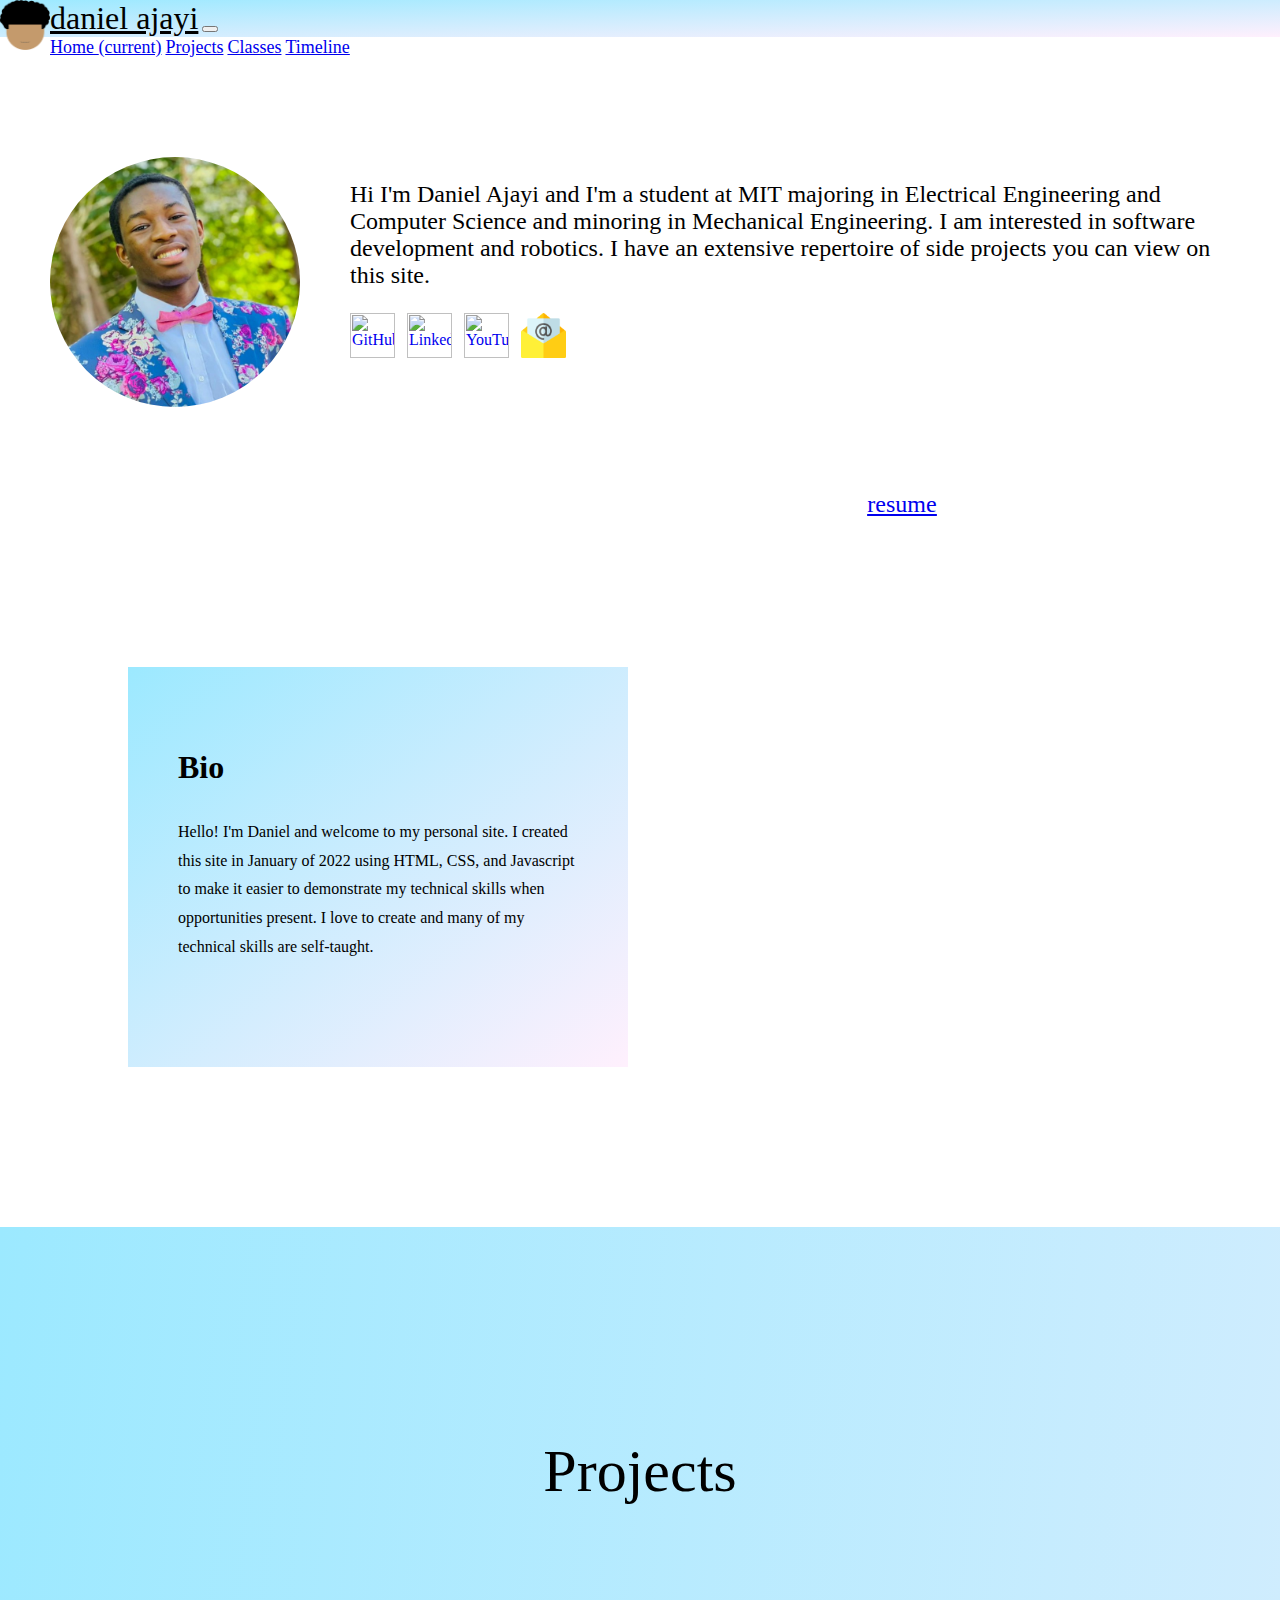
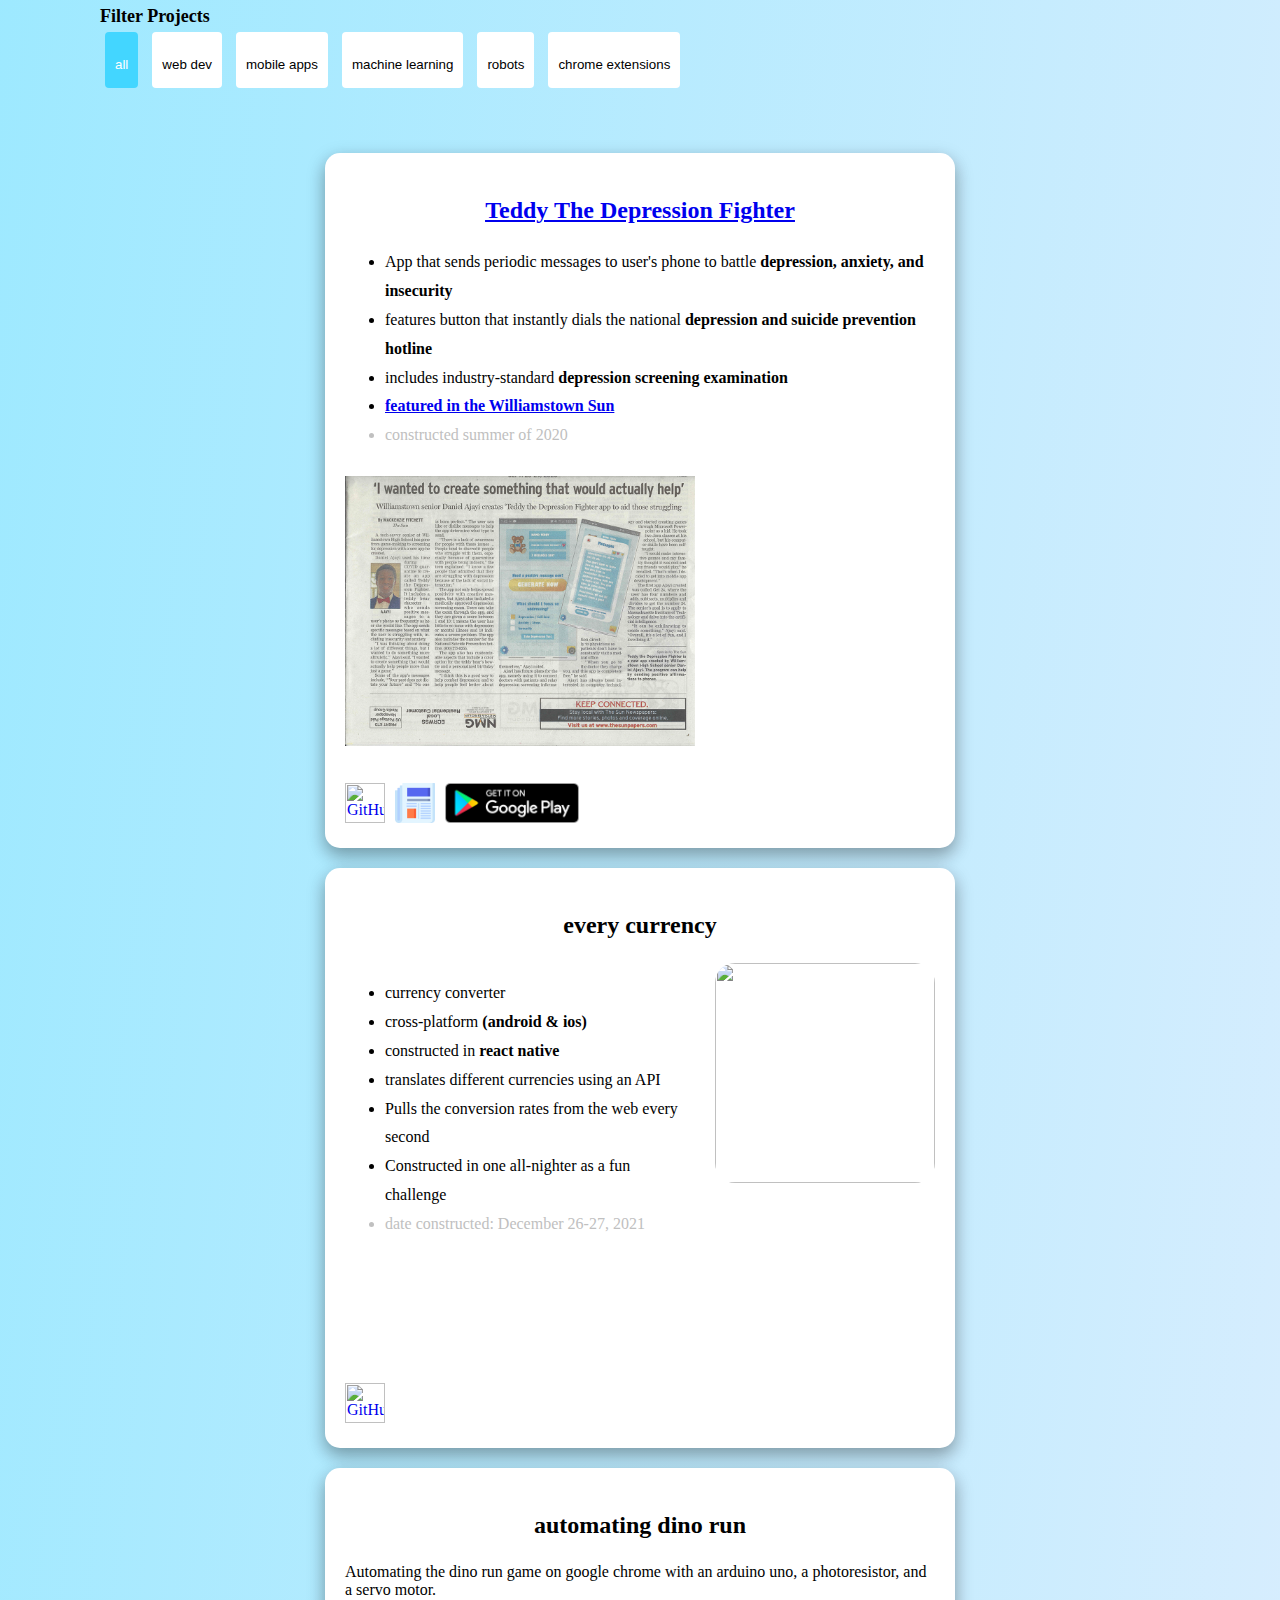
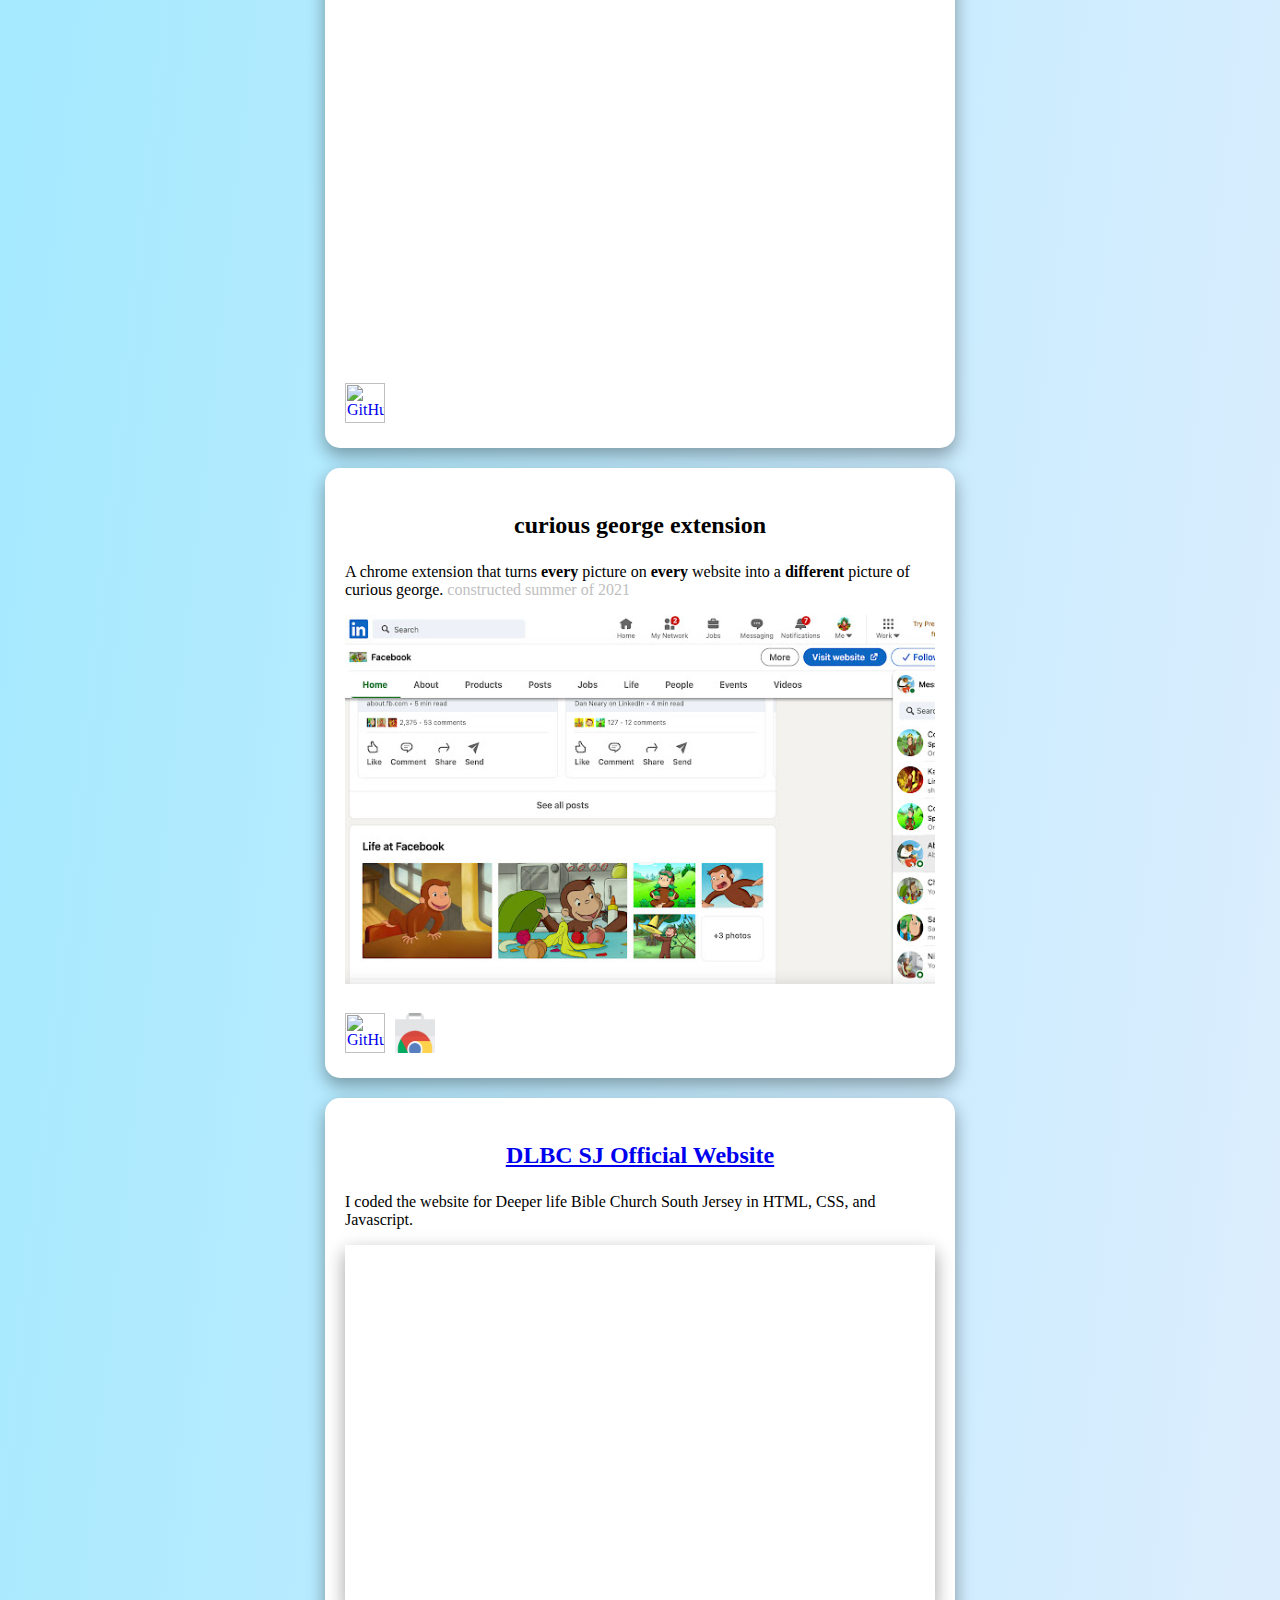
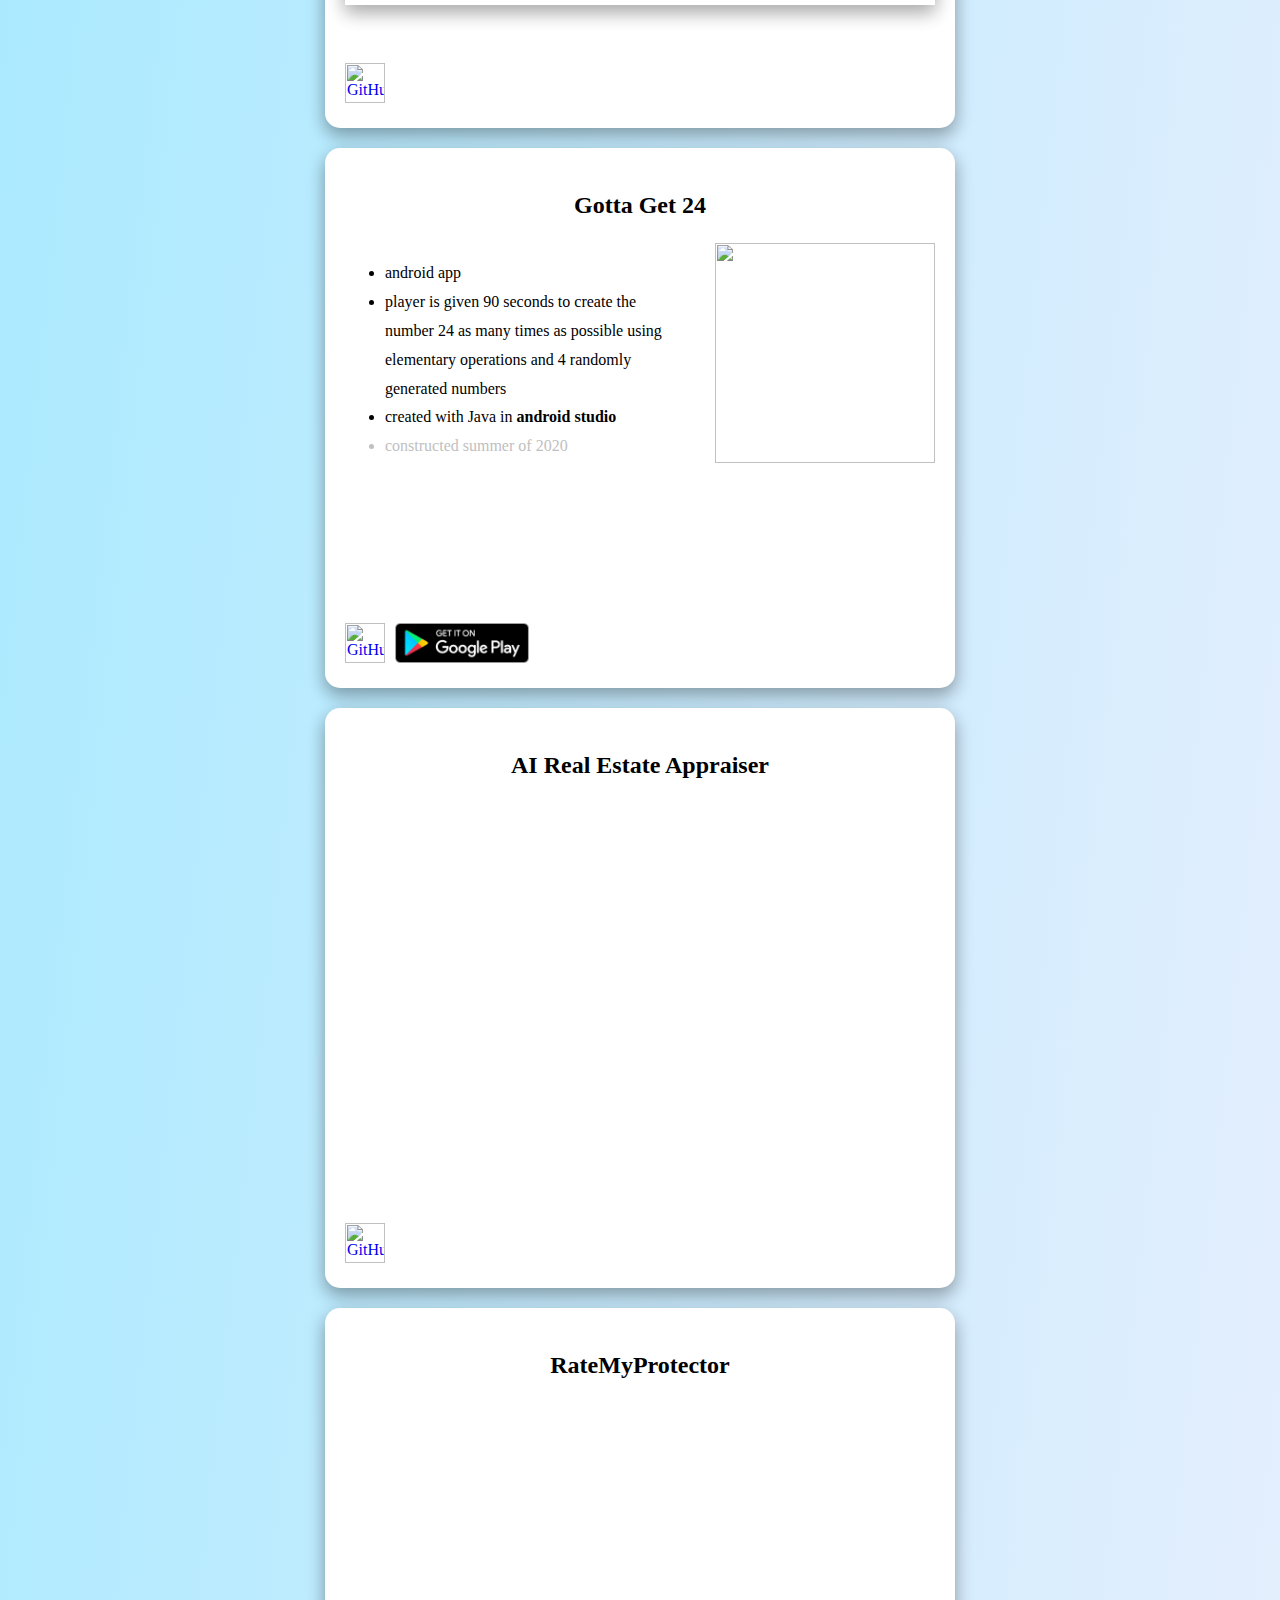
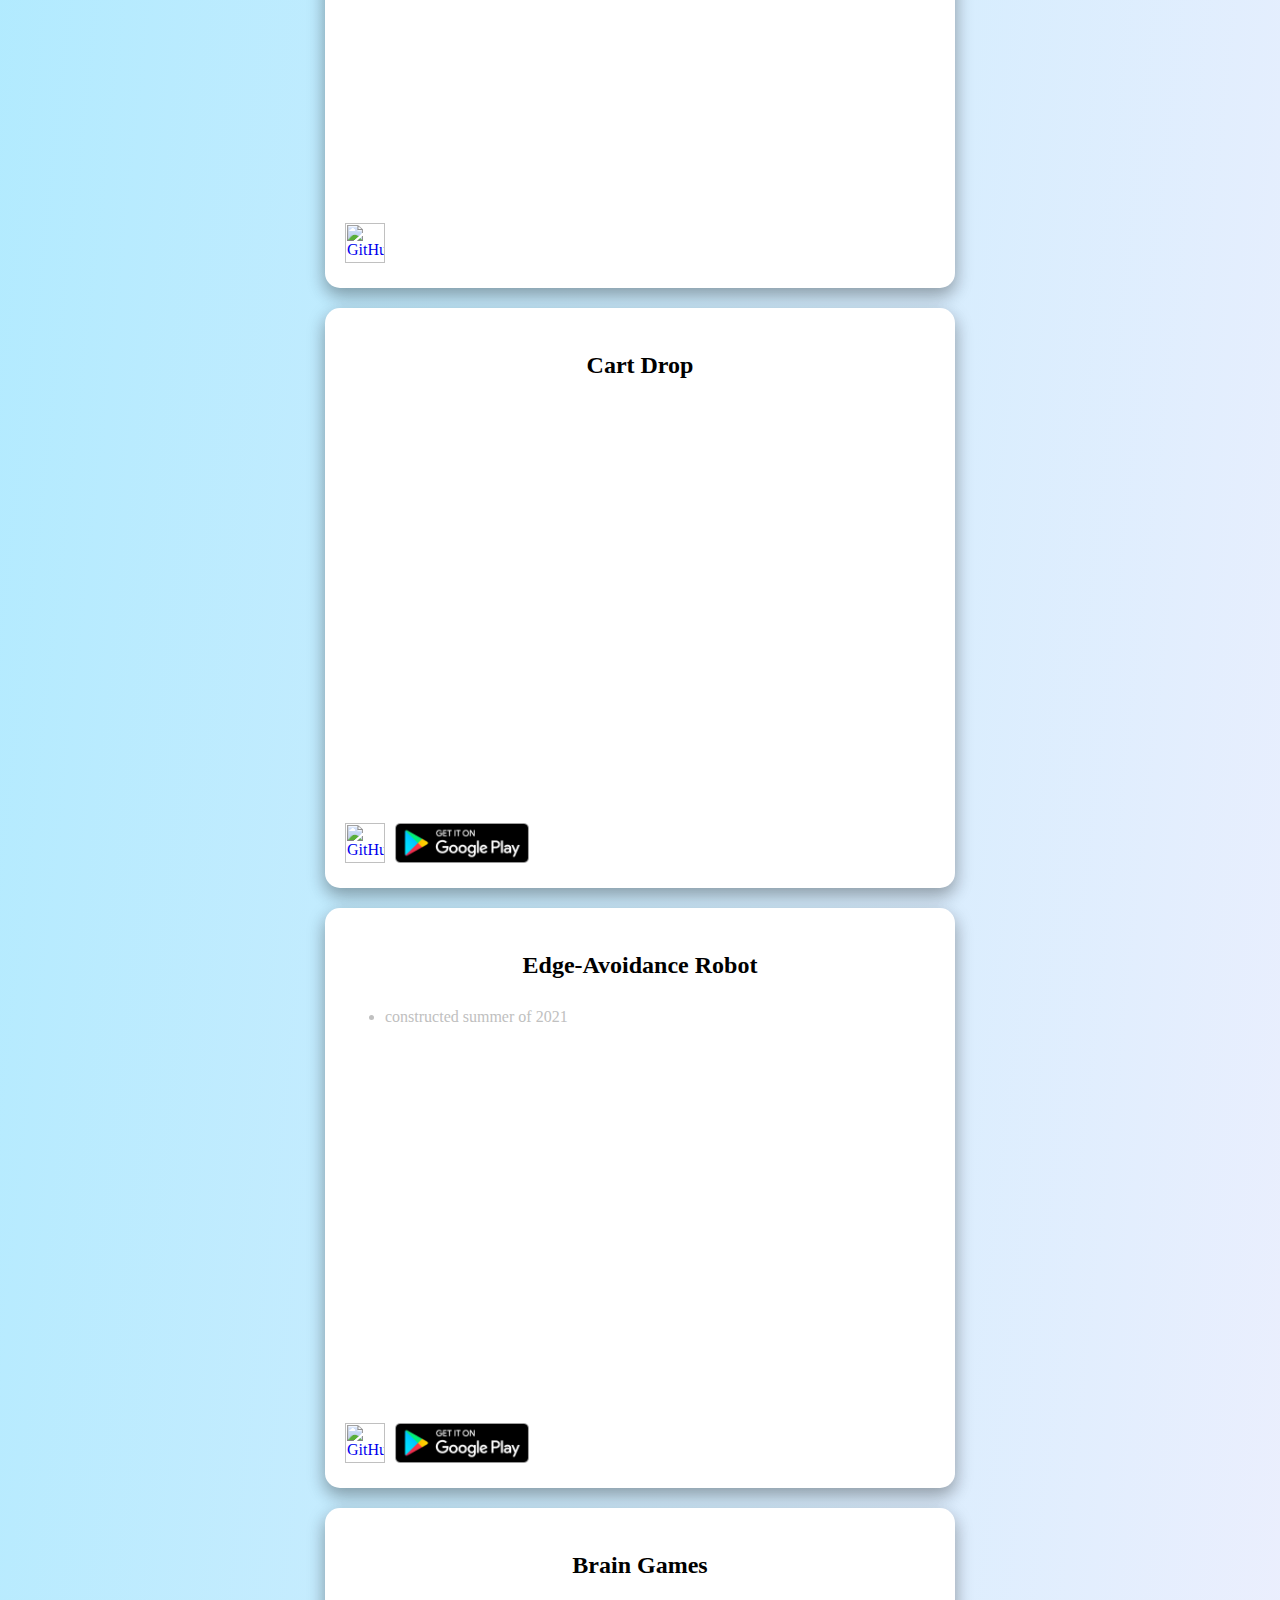
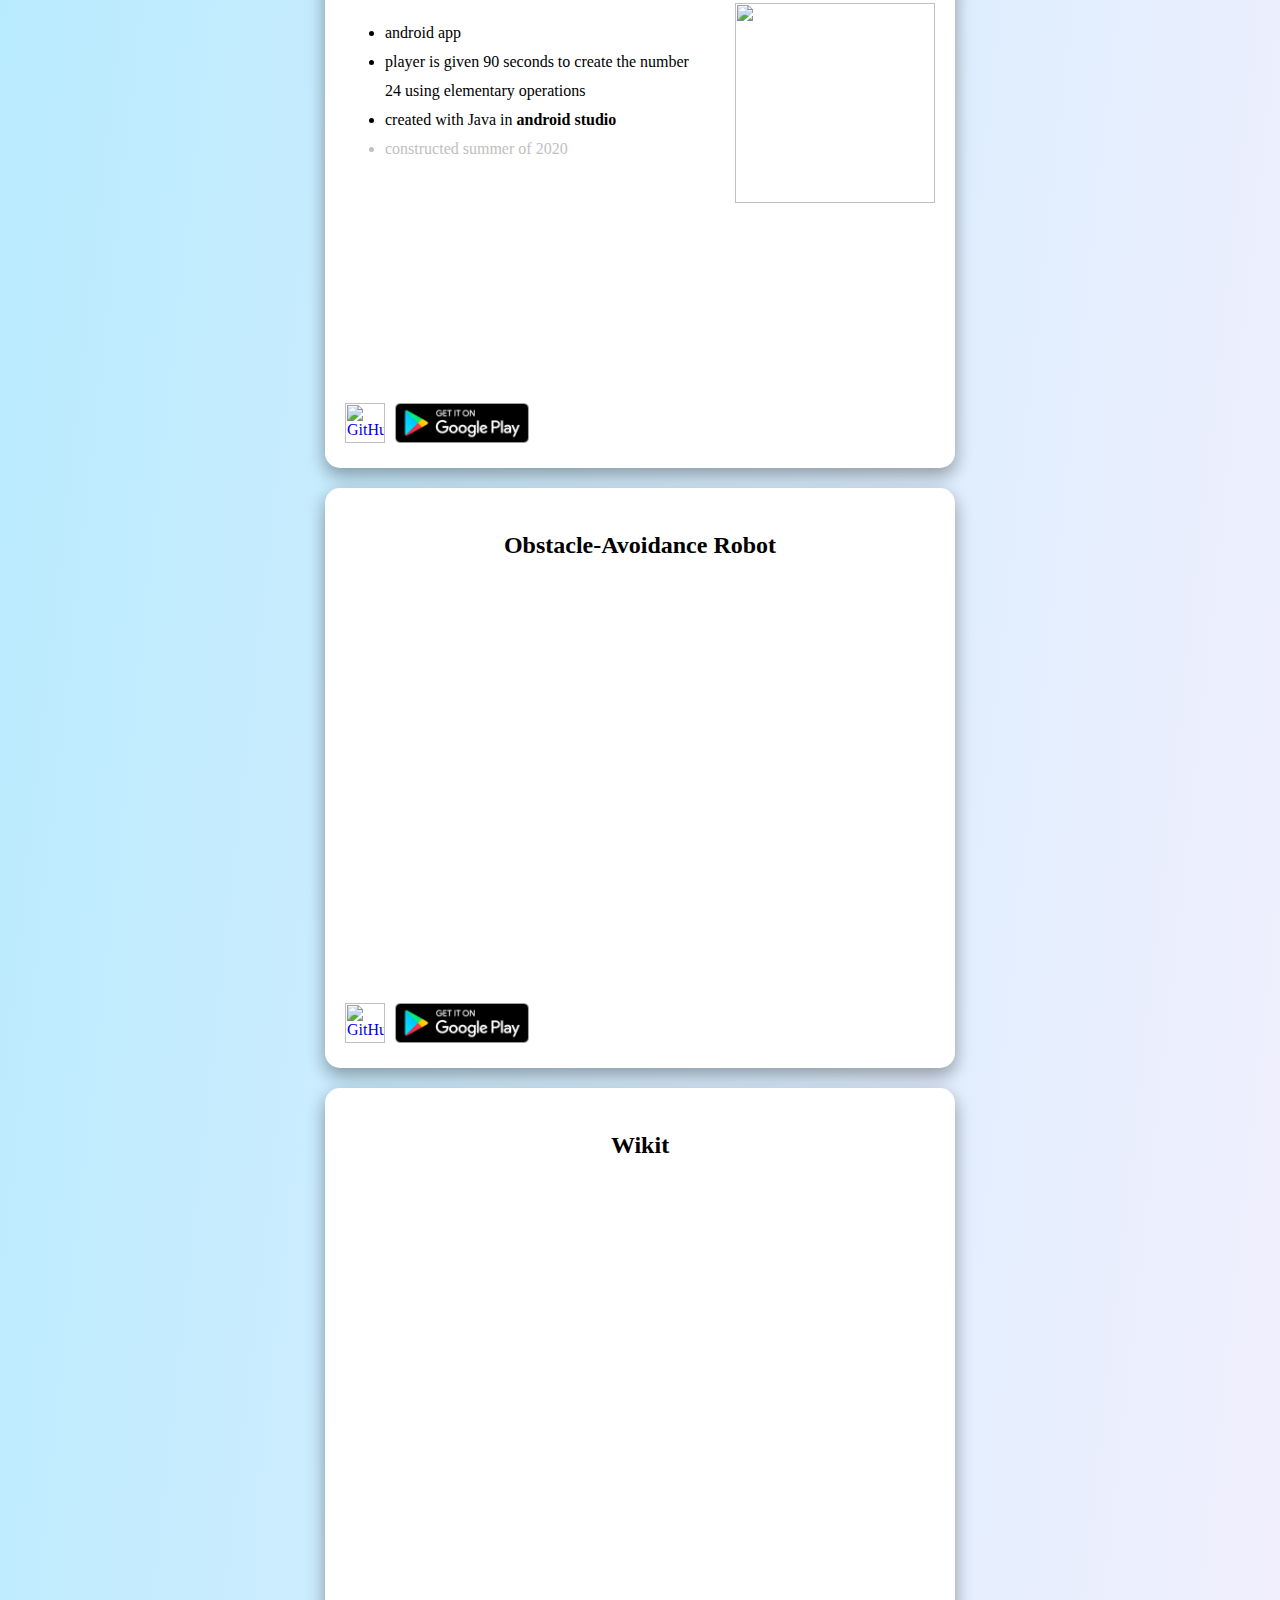
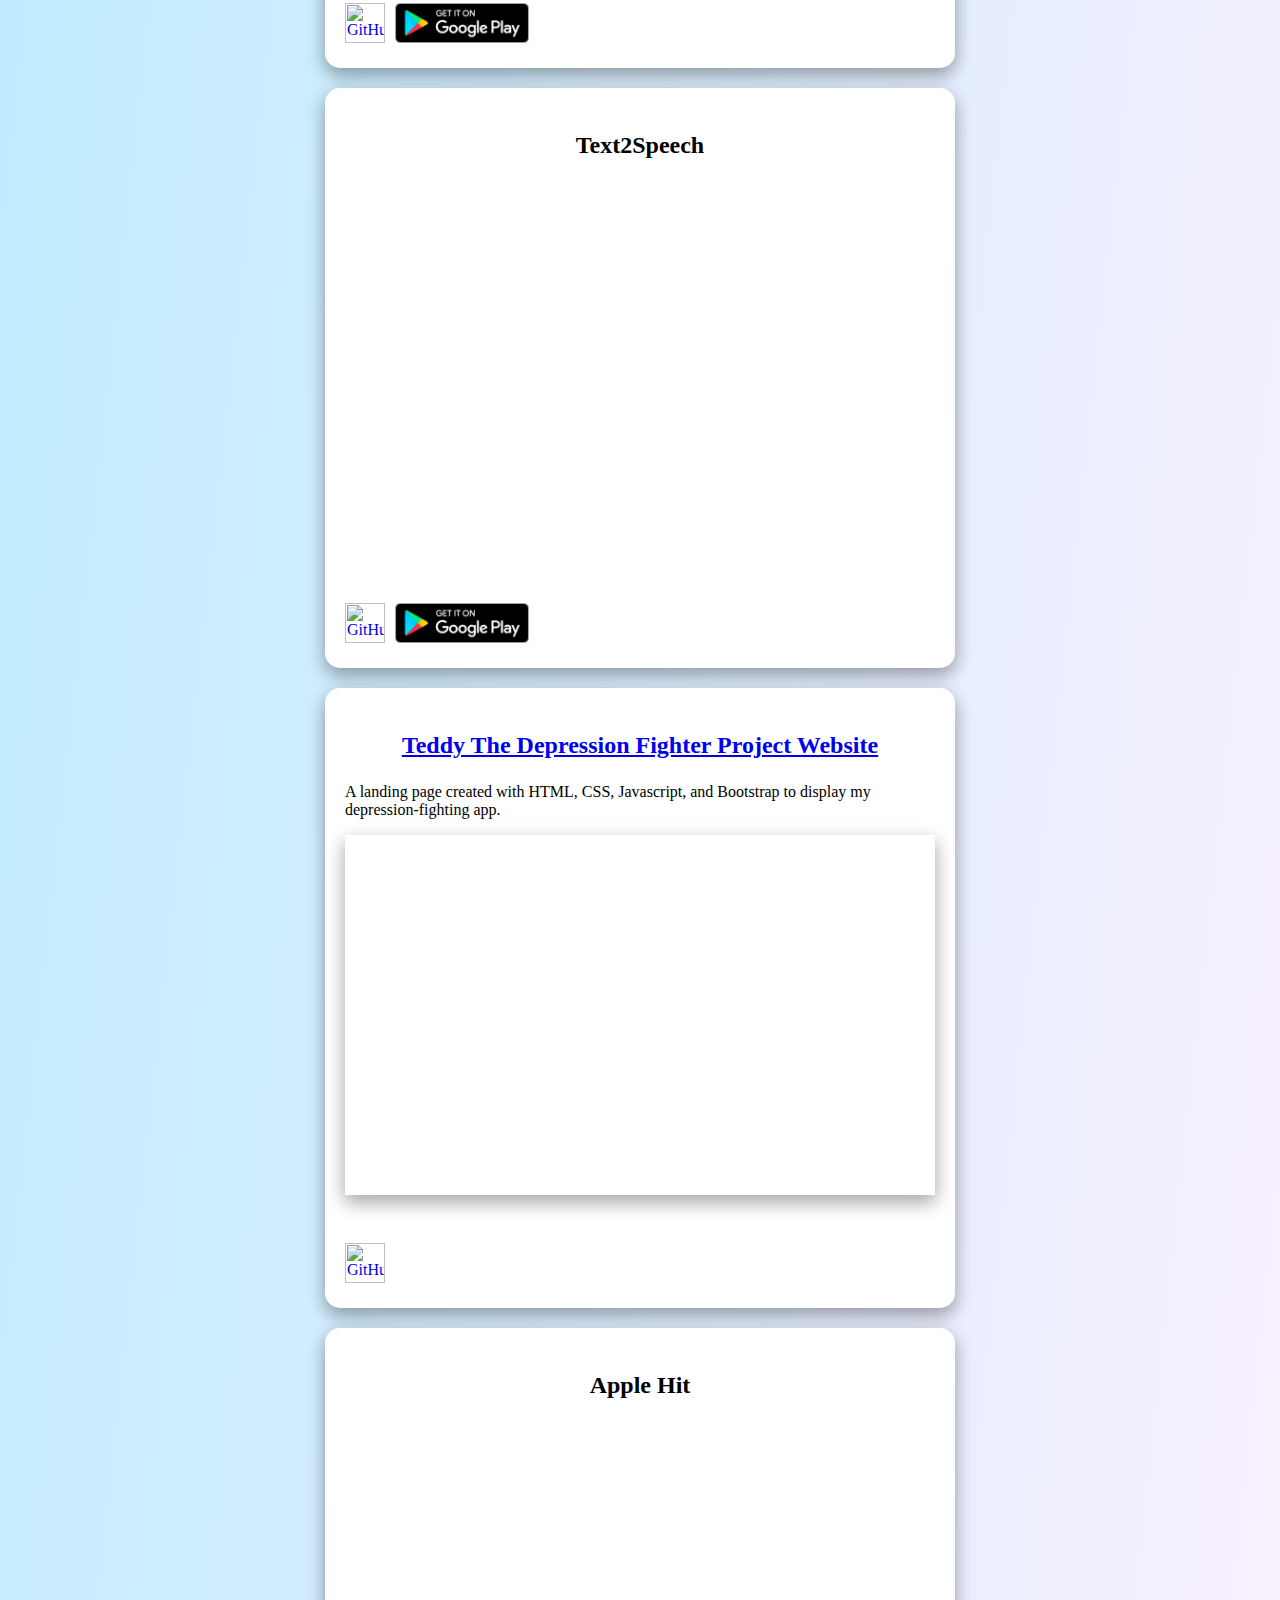
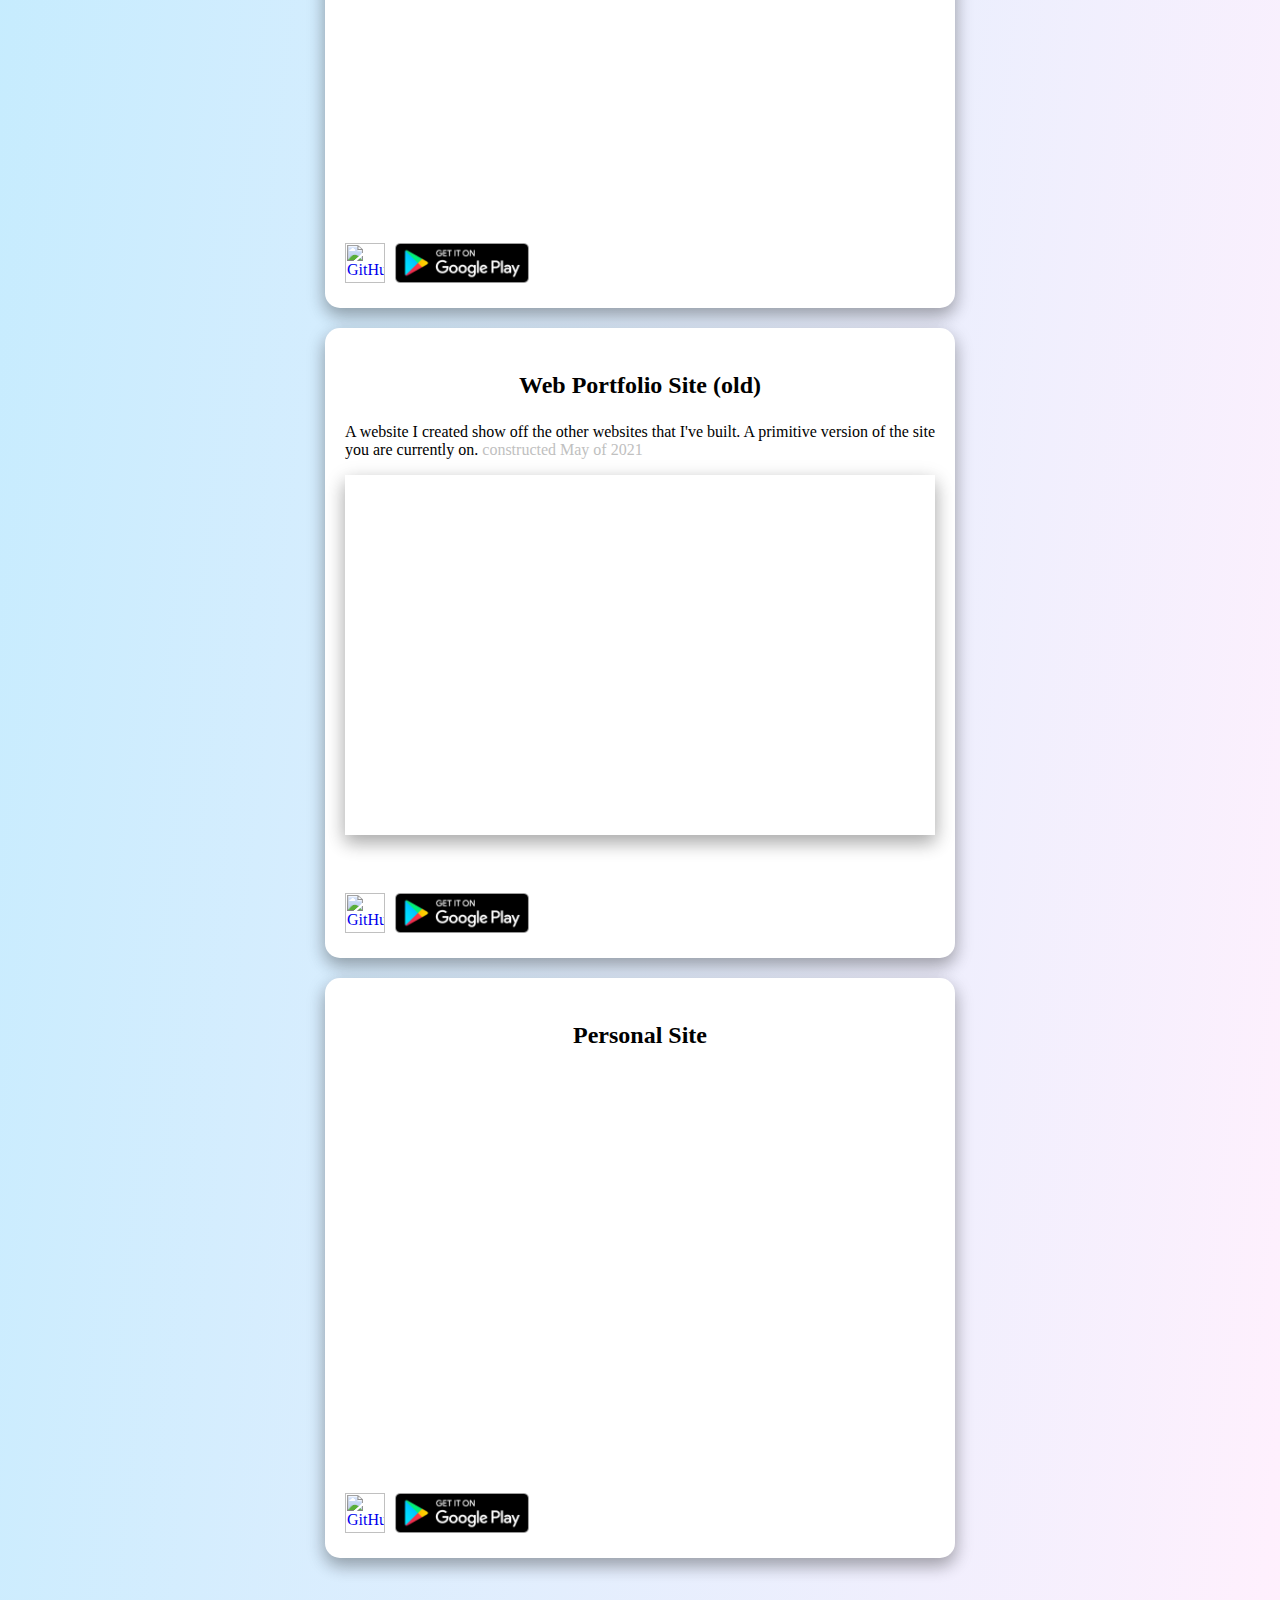
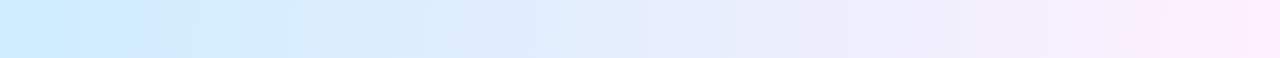
==== index.html @ c8a204ed "Add files via upload" ====
<head>
    
    <title>dajayi</title>

    <!-- this link is for bootstrap styles -->
    <link rel="stylesheet" href="https://stackpath.bootstrapcdn.com/bootstrap/4.1.3/css/bootstrap.min.css" integrity="sha384-MCw98/SFnGE8fJT3GXwEOngsV7Zt27NXFoaoApmYm81iuXoPkFOJwJ8ERdknLPMO" crossorigin="anonymous">


    <!-- import css -->
    <link rel="stylesheet" href="style.css">

    <!-- favicon -->
    <link rel="shortcut icon" href="icons/dan.png">

    <!-- <style>

        html {
            scroll-behavior: smooth;
        }

        body {
            /* overflow: hidden;  */
            margin: 0;
            padding: 0;
        }
        .adjacent {
            float:left;
        }

        .center {
            align-items: center;
            align-content: center;
            text-align: center;
            /* justify-content: center; */
        }

        .gradient {
            background-image: linear-gradient(to bottom right, #9ce9ff, #fff0fd);
        }

        .light-blue {
            background-color: #d9feff;
        }

        .black-text {
            color: black
        }

        .white-text {
            color: white
        }

        .massive {
            font-size: xx-large;
        }

        .extra-big {
            font-size: x-large;
        }

        .big {
            font-size: large;
        }

        .white-bg {
            background-color: white;
        }

        .spacing {
            margin: 50px;
        }

        .spacing2 {
            padding: 50px;
        }

        #pfp {
            border-radius: 100%
        }

        .thin {
            font-weight: 300;
        }

        .right {
            justify-content: end;
        }

        .left-text {
            text-align: left;
        }

        .p-horizontal {
            display:flex; 
            flex-direction: row;
        }

        .drop-shadow {
			box-shadow: 0 8px 16px 0 rgba(0,0,0,0.2), 0 6px 20px 0 rgba(0,0,0,0.19);
        }

        .holder {
			padding: 25px;
			box-shadow: 0 8px 16px 0 rgba(0,0,0,0.2), 0 6px 20px 0 rgba(0,0,0,0.19);
			width: 620px;
			height: 350px;
			display:inline-block;
			border-radius: 15px;
			vertical-align: top;
            position: relative;
            margin: 20;
            flex: 1;
            align-self: baseline;
            
            
			
		}

        .double {
            height: 700px;
        }

        .bottom {
            position: absolute;
            bottom: 25px;
        }

        .leading {
            line-height: 1.8;
        }

        .big-leading {
            line-height: 4;
        }

        .image-container {
            position: relative;
            width: 190;
        }

        .slide {
            display: none;
        }

        .underline {
            text-decoration: underline;
        }

        .faded-text {
            color: rgb(192, 192, 192)
        }

        .prev,
        .next {
            cursor: pointer;
            position: absolute;
            top: 40%;
            width: auto;
            padding: 16px;
            margin-top: -0px;
            color: white;
            font-weight: bold;
            font-size: 20px;
            border-radius: 0 3px 3px 0;
            user-select: none;
            -webkit-user-select: none;
        }

        /* Position the "next button" to the right */
        .next {
            right: -20;
            border-radius: 3px 0 0 3px;
        }
        .prev {
            left: -20;
        }
        .red {
            background-color: red;
        }

        .blue {
            background-color: blue;
        }

        .block {
			display:inline-block;
        }

        .resume {
            overflow: hidden;
        }

        .left {
            float: left;
        }

        iframe {
            border-style: none;
        }

        .evenly-space {
            display: flex;
            justify-content: space-between;
        }

        .vertical-middle {
            /* display: flex; */
            justify-content: center;
            align-items: center; 
        }

        .table {
            display: table;
            /* height: 100%; */
        }

        .element {
            display: table-cell;
            text-align: center;
            vertical-align: middle;
        }

        .carousel-control-prev-icon, 
        .carousel-control-next-icon,
        .carousel-indicators {
            filter: invert(100%);
        }

        .glow :hover {
            /* box-shadow: 0 5px 15px rgba(62, 168, 255, 0.8); */
            /* outline-style: solid; */
			box-shadow: 0 8px 16px 0 rgba(79, 190, 255, 0.8), 0 6px 20px 0 rgba(79,190,255,0.7);
        }

        /* style="justify-content: space-between;" */

    </style> -->

</head>


<body>

    <!-- navbar -->
    <nav class="navbar navbar-expand-lg py-3 navbar-light gradient">

        <a class="navbar-brand" href="index.html">
            <!-- <img class="adjacent" src="pfp.jpeg" width="50" height="50" alt=""> -->
            <img class="adjacent" src="icons/dan.png" width="50" height="50" alt="">
            <a class="nav-item nav-link black-text massive thin" href="index.html">daniel ajayi</a>
        </a>
        
        <button class="navbar-toggler" type="button" data-toggle="collapse" data-target="#navbarNavAltMarkup" aria-controls="navbarNavAltMarkup" aria-expanded="false" aria-label="Toggle navigation">
            <span class="navbar-toggler-icon"></span>
        </button>

        <div class="collapse navbar-collapse right justify-content-end" id="navbarNavAltMarkup">
            <div class="navbar-nav left">
                <!-- <a class="nav-item nav-link active big" href="index.html">Home <span class="sr-only">(current)</span></a> -->
                <a class="nav-item nav-link active big" href="index.html">Home <span class="sr-only">(current)</span></a>
                <a class="nav-item nav-link big" href="#projects">Projects</a>
                <a class="nav-item nav-link big" href="#">Classes</a>
                <a class="nav-item nav-link big" href="timeline.html">Timeline</a>
            </div>
        </div>
    </nav>

    <!-- spacing -->
    <div class="spacing"></div>
    <div style="padding: 10px;"></div>

    <!-- bio -->
    <div  class='spacing p-horizontal' id="bio">
        <img id="pfp" src="pfp.jpeg" width="250" height="250" alt="">
        <div style="margin-right: 50px"></div>
        <div>
            <p class="extra-big">
                Hi I'm Daniel Ajayi and I'm a student at MIT 
                majoring in Electrical Engineering and Computer 
                Science and minoring in Mechanical Engineering. 
                I am interested in software development and 
                robotics. I have an extensive repertoire of side
                projects you can view on this site.
            </p>
            
            <div class="p-horizontal glow">

                <a href="https://github.com/dan-builds-robots" target="_blank">
                    <img src="https://cdn-icons-png.flaticon.com/512/25/25231.png" alt="GitHub" width="45" height="45">
                </a>

                <div style="margin: 6px;"></div>
                
                <a href="https://www.linkedin.com/in/daniel-ajayi-112a461b1/" target="_blank">
                    <img src="https://hej.ai/wp-content/uploads/2019/06/social-media-marketing_gestione-linkedin.png" alt="LinkedIn" width="45" height="45">
                </a>
                
                <div style="margin: 6px;"></div>

                <a href="https://youtube.com/danielajayi" target="_blank">
                    <img src="https://play-lh.googleusercontent.com/lMoItBgdPPVDJsNOVtP26EKHePkwBg-PkuY9NOrc-fumRtTFP4XhpUNk_22syN4Datc" alt="YouTube" width="45" height="45">
                </a>
                
                <div style="margin: 6px;"></div>

                <a href="mailto: dajayi@mit.edu" target="_blank">
                    <img src="icons/email.png" alt="email" width="45" height="45">
                </a>

            </div>
        </div>
    </div>

    <div class='center'>

        <div class="dark-blue gradient align-bottom block block-margin"  id="contacts">
            <div class="spacing2 center2  left-text">
                
                <p class="massive"><b>Bio</b></p>
                <p class='leading'>Hello! I'm Daniel and welcome to my personal site. I created this site in January of 2022 using HTML, CSS, and Javascript 
                    to make it easier to demonstrate my technical skills when opportunities present. I love to create and many of my technical skills are
                     self-taught.</p>
            </div>
        </div>
        <!-- resume -->
        <div class="center resume block align-bottom block-margin">

            <a href="https://drive.google.com/file/d/11aOG65yrRT2hSTIqJ0N7VTtHUI12Omn2/preview" target="_blank">
                <p class="extra-big underline">resume</p>
            </a>
            
            <iframe src="https://drive.google.com/file/d/11aOG65yrRT2hSTIqJ0N7VTtHUI12Omn2/preview" height="400" width="100%"></iframe>
        
        </div>

    </div>

    <div class="spacing2"></div>

    <!-- filters -->
    <!-- <div id="filter-container">
        <div class="filter red">
            <p>web dev</p>
        </div>

        <div class="filter red">
            <p>mobile apps</p>
        </div>

        <div class="filter red">
            <p>machine learning</p>
        </div>


        <div class="filter red">
            <p>robots</p>
        </div>

    </div> -->
    
    <div class="spacing"></div>
    <div class="projects gradient" id="projects">
        <div style="padding: 75px"></div>
        <p class="center massive2 thin">Projects</p>

        <!-- filters -->
        <div id="filter-container2">

            <p class="big" style="margin: 0; padding: 0;"><b>Filter Projects</b></p>

            <button class="filter2 active2" onclick="filterSelection('all')">
                <p>all</p>
            </button>

            <button class="filter2" onclick="filterSelection('web-dev')">
                <p>web dev</p>
            </button>
    
            <button class="filter2" onclick="filterSelection('mobile-apps')">
                <p>mobile apps</p>
            </button>
    
            <button class="filter2" onclick="filterSelection('ml')">
                <p>machine learning</p>
            </button>
    
            <button class="filter2" onclick="filterSelection('robots')">
                <p>robots</p>
            </button>
            
            <!--     
            <button class="filter2" onclick="filterSelection('hardware')">
                <p>hardware</p>
            </button> -->
    
            <button class="filter2" onclick="filterSelection('chrome-extensions')">
                <p>chrome extensions</p>
            </button>
        </div>

        <!-- project holder -->
        <div class="center spacing" id="projects-holder">

            <!-- teddy the depression fighter -->
            <div class="project white-bg double mobile-apps" style="height: 655">
                <a href="http://ttdf.epizy.com/">
                    <p class="extra-big underline"><b>Teddy The Depression Fighter</b></p>
                </a>


                <!-- bullet points -->
                <ul class="left-text leading">
                    <li>App that sends periodic messages to user's phone to battle <b>depression, anxiety, and insecurity</b></li>

                    <li>features button that instantly dials the national <b>depression and suicide prevention hotline</b></li>

                    <li>includes industry-standard <b>depression screening examination</b></li>

                    <li>
                        <a class="underline" href="https://thesunpapers.com/2020/09/21/williamstown-senior-creates-app-to-help-users-fight-depression/" target="_blank" style="bottom: 0px;">
                        <b>featured in the Williamstown Sun</b>
                        </a>
                    </li>
                    <li class="faded-text">constructed summer of 2020</li>
                </ul>
                
                <div style="padding: 5px;"></div>

    
                <div  class="evenly-space">
                    
                    <!-- newspaper picture -->
                    <div class="" style="height: 338px">
                        <a class="left" class="red" href="https://thesunpapers.com/2020/09/21/williamstown-senior-creates-app-to-help-users-fight-depression/" target="_blank">
                            <img src="ttdf/newspaper feature2.png" class="left" height="270"/>
                            <div style="margin-top: auto" class="center vertical-middle">
                            </div>

                            <!-- <div class="">
                                <p class='vertical-middle center underline big-leading'><b>Featured in Williamstown Sun</b></p>
                            </div> -->

                        </a>
                    </div>
                    
                    <div id="carouselExampleIndicators" class="carousel slide image-container" data-ride="carousel">

                        <ol class="carousel-indicators">
                            <li data-target="#carouselExampleIndicators" data-slide-to="0" class="active"></li>
                            <li data-target="#carouselExampleIndicators" data-slide-to="1"></li>
                            <li data-target="#carouselExampleIndicators" data-slide-to="2"></li>
                            <li data-target="#carouselExampleIndicators" data-slide-to="3"></li>
                            <li data-target="#carouselExampleIndicators" data-slide-to="4"></li>
                        </ol>

                        <div class="carousel-inner">

                          <div class="carousel-item active">
                            <img src="ttdf/depression exam.jpg"  class="d-block w-100" alt="...">
                          </div>

                          <div class="carousel-item">
                            <img src="ttdf/depression score.jpg"  class="d-block w-100" alt="...">
                          </div>

                          <div class="carousel-item">
                            <img src="ttdf/phone number.jpg"  class="d-block w-100" alt="...">
                          </div>

                          <div class="carousel-item">
                            <img src="ttdf/national suicide line.jpg"  class="d-block w-100" alt="...">
                          </div>

                          <div class="carousel-item">
                            <img src="ttdf/idea.jpg"  class="d-block w-100" alt="...">
                          </div>

                        </div>
                        <a class="carousel-control-prev" href="#carouselExampleIndicators" role="button" data-slide="prev">
                            <span class="carousel-control-prev-icon" aria-hidden="true"></span>
                            <span class="sr-only">Previous</span>
                          </a>
                          <a class="carousel-control-next" href="#carouselExampleIndicators" role="button" data-slide="next">
                            <span class="carousel-control-next-icon" aria-hidden="true"></span>
                            <span class="sr-only">Next</span>
                          </a>
                      </div>
                        
                </div>

                <!-- icons  -->
                <div class="bottom p-horizontal glow">
                    <a href="https://github.com/dan-builds-robots/teddy-the-depression-fighter" target="_blank">
                        <img src="https://cdn-icons-png.flaticon.com/512/25/25231.png" alt="GitHub" width="40" height="40">
                    </a>

                    <div style="margin: 5px;"></div>

                    <a href="https://thesunpapers.com/2020/09/21/williamstown-senior-creates-app-to-help-users-fight-depression/" target="_blank">
                        <img src="icons/newspaper.png" alt="Williamstown Sun" height="40">
                    </a>
                    
                    <div style="margin: 5px;"></div>

                    <a href="https://play.google.com/store/apps/details?id=daniel.ajayi.teddythedepressionfighter" target="_blank">
                        <img 
                            src="icons/google-play-badge2.png" 
                            alt="Google Play" height="40"
                        >
                    </a>
                    
                </div>

            </div>

            <!-- every currency -->
            <div class="project white-bg mobile-apps" style="height:540">
                    <p class="extra-big"><b>every currency</b></p>
                <div class="p-horizontal">
                    
                    <div>
                        <ul class="left-text leading" style="margin-right: 30">
                            <li>currency converter</li>
                            <li>cross-platform <b>(android & ios)</b></li>
                            <li>constructed in <b>react native</b></li> 
                            <li>translates different currencies using an API</li>
                            <li>Pulls the conversion rates from the web every second</li>
                            <li>Constructed in one all-nighter as a fun challenge</li>
                            <li class="faded-text">date constructed: December 26-27, 2021</li>
                        </ul>

                        <!-- icons  -->
                        <div class="bottom p-horizontal glow">
                            <a href="https://github.com/dan-builds-robots/every-currency" target="_blank">
                                <img src="https://cdn-icons-png.flaticon.com/512/25/25231.png" alt="GitHub" width="40" height="40">
                            </a>
                            
                        </div>
                    
                    </div>

                    <img src="every-currency2.gif" width="220" style="border-radius: 20px">

                </div>
            
            </div>

            <!-- automating dino run -->
            <div class="project white-bg hardware robots" style="height:540">
                <p class="extra-big"><b>automating dino run</b></p>
                <p class="left-text">Automating the dino run game on google chrome with an arduino uno, a photoresistor, and a servo motor.</p>
                <iframe width="100%" height="315" src="https://www.youtube.com/embed/VXWVndg5YJ8?start=115" 
                title="YouTube video player" frameborder="0" 
                allow="accelerometer; autoplay; clipboard-write; encrypted-media; gyroscope; picture-in-picture" allowfullscreen></iframe>

                <!-- icons  -->
                <div class="bottom p-horizontal glow">
                    <a href="https://github.com/dan-builds-robots/hacking-dino-run" target="_blank">
                        <img src="https://cdn-icons-png.flaticon.com/512/25/25231.png" alt="GitHub" width="40" height="40">
                    </a>
                    
                </div>

            </div>
            
            <!-- chrome extensions -->
            <div class="project white-bg chrome-extensions" style="height:570">
                <p class="extra-big"><b>curious george extension</b></p>
                <p class="left-text">A chrome extension that turns <b>every</b> picture on <b>every</b> website into a <b>different</b> picture of curious george.
                    <span class="faded-text">constructed summer of 2021</span>
                </p>
                <img src="curious george/curious george-linkedin.jpeg" width="100%">

                <!-- icons  -->
                <div class="bottom p-horizontal glow">
                    <a href="https://github.com/dan-builds-robots/curious-george" target="_blank">
                        <img src="https://cdn-icons-png.flaticon.com/512/25/25231.png" alt="GitHub" width="40" height="40">
                    </a>
                    
                    <div style="margin: 5px;"></div>

                    <a href="https://chrome.google.com/webstore/detail/curious-george/jiciecmmhfbcefjjmbbbkcjbjlomoemh?hl=en&authuser=1" target="_blank">
                        <img src="chrome-web-store.jpeg" alt="GitHub" width="40" height="40">
                    </a>
                    
                </div>
            </div>

            <!-- DLBC SJ Official Site -->
            <div class="project white-bg web-dev" style="height:590;">
                <a href="https://www.dlbcsj.org/" target="_blank">
                    <p class="extra-big underline"><b>DLBC SJ Official Website</b></p>
                </a>
                <p class="left-text">I coded the website for Deeper life Bible Church South Jersey in HTML, CSS, and Javascript.</p>
                <iframe class="drop-shadow" width="100%" height="360" src="https://www.dlbcsj.org/"></iframe>
                
                <!-- icons  -->
                <div class="bottom p-horizontal glow">
                    <a href="https://github.com/dan-builds-robots/dlbc-sj-website" target="_blank">
                        <img src="https://cdn-icons-png.flaticon.com/512/25/25231.png" alt="GitHub" width="40" height="40">
                    </a>
                </div>
            </div>

            <!-- Gotta Get 24 -->
            <div class="project white-bg mobile-apps" style="height:500">
                <p class="extra-big"><b>Gotta Get 24</b></p>
                <div class='p-horizontal'>
                    <div>
                        <ul class="left-text leading" style="margin-right: 30">
                            <li>android app</li>
                            <li>player is given 90 seconds to create the number 24 as many times as possible using elementary operations and 4 randomly generated numbers</li> 
                            <li>created with Java in <b>android studio</b></li>
                            <li class="faded-text">constructed summer of 2020</li>
                        </ul>
                        <!-- icons  -->
                        <div class="bottom p-horizontal glow">
                            <a href="https://github.com/dan-builds-robots/gotta-get-24" target="_blank">
                                <img src="https://cdn-icons-png.flaticon.com/512/25/25231.png" alt="GitHub" width="40" height="40">
                            </a>
                            
                            <div style="margin: 5px;"></div>
            
                            <a href="https://play.google.com/store/apps/details?id=daniel.ajayi.gottaget24" target="_blank">
                                <img 
                                    src="icons/google-play-badge2.png" 
                                    alt="Google Play" height="40"
                                >
                            </a>
                            
                        </div>
                    </div>

                    <img src="gotta get 24.gif" width="220">
                    
                </div>
                
            </div>

            <!-- real estate appraiser -->
            <div class="project white-bg ml" style="height:540">
                <p class="extra-big"><b>AI Real Estate Appraiser</b></p>

                <!-- icons  -->
                <div class="bottom p-horizontal glow">
                    <a href="https://github.com/dan-builds-robots/AI-real-estate-appraiser" target="_blank">
                        <img src="https://cdn-icons-png.flaticon.com/512/25/25231.png" alt="GitHub" width="40" height="40">
                    </a>
                </div>
            </div>

            <!-- RateMyProtector -->
            <div class="project white-bg mobile-apps" style="height:540">
                <p class="extra-big"><b>RateMyProtector</b></p>

                <!-- icons  -->
                <div class="bottom p-horizontal glow">
                    <a href="https://github.com/dan-builds-robots/AI-real-estate-appraiser" target="_blank">
                        <img src="https://cdn-icons-png.flaticon.com/512/25/25231.png" alt="GitHub" width="40" height="40">
                    </a>
                    
                </div>
            </div>

            <!-- cart drop -->
            <div class="project white-bg mobile-apps" style="height:540">
                <p class="extra-big"><b>Cart Drop</b></p>

                <!-- icons  -->
                <div class="bottom p-horizontal glow">
                    <a href="https://github.com/dan-builds-robots/cart_drop" target="_blank">
                        <img src="https://cdn-icons-png.flaticon.com/512/25/25231.png" alt="GitHub" width="40" height="40">
                    </a>
                    
                    <div style="margin: 5px;"></div>
                    
                    <a href="https://play.google.com/store/apps/details?id=daniel.ajayi.gottaget24" target="_blank">
                        <img 
                            src="icons/google-play-badge2.png" 
                            alt="Google Play" height="40"
                        >
                    </a>
                    
                </div>
            </div>

            <!-- edge-avoidance robot -->
            <div class="project white-bg robots hardware" style="height:540">
                <p class="extra-big"><b>Edge-Avoidance Robot</b></p>

                <ul class="left-text leading">
                    <li class="faded-text">constructed summer of 2021</li>
                </ul>
                <iframe width="100%" height="315" src="https://www.youtube.com/embed/RtUBeVNfbRw"
                title="YouTube video player" frameborder="0" 
                allow="accelerometer; autoplay; clipboard-write; encrypted-media; gyroscope; picture-in-picture" allowfullscreen></iframe>

                <!-- icons  -->
                <div class="bottom p-horizontal glow">
                    <a href="https://github.com/dan-builds-robots/AI-real-estate-appraiser" target="_blank">
                        <img src="https://cdn-icons-png.flaticon.com/512/25/25231.png" alt="GitHub" width="40" height="40">
                    </a>
                    
                    <div style="margin: 5px;"></div>
                    
                    <a href="https://play.google.com/store/apps/details?id=daniel.ajayi.gottaget24" target="_blank">
                        <img 
                            src="icons/google-play-badge2.png" 
                            alt="Google Play" height="40"
                        >
                    </a>
                    
                </div>
            </div>

            <!-- brain games -->
            <div class="project white-bg mobile-apps" style="height:520">
                <p class="extra-big"><b>Brain Games</b></p>
                <div class="p-horizontal">

                    <ul class="left-text leading" style="margin-right: 30">
                        <li>android app</li>
                        <li>player is given 90 seconds to create the number 24 using elementary operations</li> 
                        <li>created with Java in <b>android studio</b></li>
                        <li class="faded-text">constructed summer of 2020</li>
                    </ul>

                    <img src="brain games.gif" width="200">
                    
                    <!-- icons  -->
                    <div class="bottom p-horizontal glow">
                        <a href="https://github.com/dan-builds-robots/AI-real-estate-appraiser" target="_blank"> 
                            <img src="https://cdn-icons-png.flaticon.com/512/25/25231.png" alt="GitHub" width="40" height="40">
                        </a>
                        
                        <div style="margin: 5px;"></div>
                        
                        <a href="https://play.google.com/store/apps/details?id=daniel.ajayi.gottaget24" target="_blank">
                            <img 
                                src="icons/google-play-badge2.png" 
                                alt="Google Play" height="40"
                            >
                        </a>
                        
                    </div>
                </div>
            </div>

            <!-- obstacle-avoidance robot -->
            <div class="project white-bg robots hardware" style="height:540">
                <p class="extra-big"><b>Obstacle-Avoidance Robot</b></p>

                <iframe width="100%" height="315" src="https://www.youtube.com/embed/Kb9Knu26tvA" 
                title="YouTube video player" frameborder="0" 
                allow="accelerometer; autoplay; clipboard-write; encrypted-media; gyroscope; picture-in-picture" allowfullscreen></iframe>
                
                <!-- icons  -->
                <div class="bottom p-horizontal glow">

                    <a href="https://github.com/dan-builds-robots/obstacle-avoidance-robot" target="_blank">
                        <img src="https://cdn-icons-png.flaticon.com/512/25/25231.png" alt="GitHub" width="40" height="40">
                    </a>
                    
                    <div style="margin: 5px;"></div>
                    
                    <a href="https://play.google.com/store/apps/details?id=daniel.ajayi.gottaget24" target="_blank">
                        <img 
                            src="icons/google-play-badge2.png" 
                            alt="Google Play" height="40"
                        >
                    </a>
                    
                </div>
            </div>


            <!-- real estate appraiser -->
            <div class="project white-bg chrome-extensions" style="height:540">
                <p class="extra-big"><b>Wikit</b></p>

                <!-- icons  -->
                <div class="bottom p-horizontal glow">
                    
                    <a href="https://github.com/dan-builds-robots/AI-real-estate-appraiser" target="_blank">
                        <img src="https://cdn-icons-png.flaticon.com/512/25/25231.png" alt="GitHub" width="40" height="40">
                    </a>
                    
                    <div style="margin: 5px;"></div>
                    
                    <a href="https://play.google.com/store/apps/details?id=daniel.ajayi.gottaget24" target="_blank">
                        <img 
                            src="icons/google-play-badge2.png" 
                            alt="Google Play" height="40"
                        >
                    </a>
                    
                </div>
            </div>


            <!-- real estate appraiser -->
            <div class="project white-bg chrome-extensions" style="height:540">
                <p class="extra-big"><b>Text2Speech</b></p>

                <!-- icons  -->
                <div class="bottom p-horizontal glow">
                    
                    <a href="https://github.com/dan-builds-robots/AI-real-estate-appraiser" target="_blank">
                        <img src="https://cdn-icons-png.flaticon.com/512/25/25231.png" alt="GitHub" width="40" height="40">
                    </a>
                    
                    <div style="margin: 5px;"></div>
                    
                    <a href="https://play.google.com/store/apps/details?id=daniel.ajayi.gottaget24" target="_blank">
                        <img 
                            src="icons/google-play-badge2.png" 
                            alt="Google Play" height="40"
                        >
                    </a>
                    
                </div>
            </div>


            <!-- ttdf project site -->
            <div class="project white-bg web-dev" style="height:580">
                <a href="http://www.teddycares.epizy.com" target="_blank">
                    <p class="extra-big underline"><b>Teddy The Depression Fighter Project Website</b></p>
                </a>
                <p class="left-text">A landing page created with HTML, CSS, Javascript, and Bootstrap to display my depression-fighting app.</p>



                <iframe class="drop-shadow" width="100%" height="360" src="http://www.teddycares.epizy.com"></iframe>
                <!-- icons  -->
                <div class="bottom p-horizontal glow">
                    
                    <a href="https://github.com/dan-builds-robots/AI-real-estate-appraiser" target="_blank">
                        <img src="https://cdn-icons-png.flaticon.com/512/25/25231.png" alt="GitHub" width="40" height="40">
                    </a>
                    
                </div>
            </div>


            <!-- apple hit -->
            <div class="project white-bg mobile-apps" style="height:540">
                <p class="extra-big"><b>Apple Hit</b></p>

                <!-- icons  -->
                <div class="bottom p-horizontal glow">
                    
                    <a href="https://github.com/dan-builds-robots/AI-real-estate-appraiser" target="_blank">
                        <img src="https://cdn-icons-png.flaticon.com/512/25/25231.png" alt="GitHub" width="40" height="40">
                    </a>
                    
                    <div style="margin: 5px;"></div>
                    
                    <a href="https://play.google.com/store/apps/details?id=daniel.ajayi.gottaget24" target="_blank">
                        <img 
                            src="icons/google-play-badge2.png" 
                            alt="Google Play" height="40"
                        >
                    </a>
                    
                </div>
            </div>


            <!-- web portfolio site -->
            <div class="project white-bg web-dev" style="height:590">
                <p class="extra-big"><b>Web Portfolio Site (old)</b></p>

                <div class="left-text">
                    <p>A website I created show off the other websites that I've built. A primitive version of the site you are currently on. <span class="faded-text">constructed May of 2021</span></p>
                </div>
                <!-- <li class="faded-text">constructed May of 2021</li> -->

                <iframe class="drop-shadow" width="100%" height="360" src="http://dbw.epizy.com/?i=1/"></iframe>
                <!-- icons  -->
                <div class="bottom p-horizontal glow">
                    
                    <a href="https://github.com/dan-builds-robots/AI-real-estate-appraiser" target="_blank">
                        <img src="https://cdn-icons-png.flaticon.com/512/25/25231.png" alt="GitHub" width="40" height="40">
                    </a>
                    
                    <div style="margin: 5px;"></div>
                    
                    <a href="https://play.google.com/store/apps/details?id=daniel.ajayi.gottaget24" target="_blank">
                        <img 
                            src="icons/google-play-badge2.png" 
                            alt="Google Play" height="40"
                        >
                    </a>
                    
                </div>
            </div>


            <!-- personal site -->
            <div class="project white-bg web-dev" style="height:540">
                <p class="extra-big"><b>Personal Site</b></p>

                <!-- icons  -->
                <div class="bottom p-horizontal glow">
                    
                    <a href="https://github.com/dan-builds-robots/AI-real-estate-appraiser" target="_blank">
                        <img src="https://cdn-icons-png.flaticon.com/512/25/25231.png" alt="GitHub" width="40" height="40">
                    </a>
                    
                    <div style="margin: 5px;"></div>
                    
                    <a href="https://play.google.com/store/apps/details?id=daniel.ajayi.gottaget24" target="_blank">
                        <img 
                            src="icons/google-play-badge2.png" 
                            alt="Google Play" height="40"
                        >
                    </a>
                    
                </div>
            </div>

            

        </div>
        <div style="padding: 20px"></div>
    </div>









    

    <!-- code required for javascript to work -->
    <script src="https://code.jquery.com/jquery-3.3.1.slim.min.js" integrity="sha384-q8i/X+965DzO0rT7abK41JStQIAqVgRVzpbzo5smXKp4YfRvH+8abtTE1Pi6jizo" crossorigin="anonymous"></script>
    <script src="https://cdnjs.cloudflare.com/ajax/libs/popper.js/1.14.3/umd/popper.min.js" integrity="sha384-ZMP7rVo3mIykV+2+9J3UJ46jBk0WLaUAdn689aCwoqbBJiSnjAK/l8WvCWPIPm49" crossorigin="anonymous"></script>
    <script src="https://stackpath.bootstrapcdn.com/bootstrap/4.1.3/js/bootstrap.min.js" integrity="sha384-ChfqqxuZUCnJSK3+MXmPNIyE6ZbWh2IMqE241rYiqJxyMiZ6OW/JmZQ5stwEULTy" crossorigin="anonymous"></script>

    <!-- Load React -->
    <!-- Note: when deploying, replace "development.js" with "production.min.js". -->
    <!-- <script src="https://unpkg.com/react@17/umd/react.development.js" crossorigin></script> -->
    <!-- <script src="https://unpkg.com/react-dom@17/umd/react-dom.development.js" crossorigin></script> -->

    <!-- Loading React components -->
    <!-- <script src="project.js"></script> -->

    <script>

        filterSelection("all");

        function filterSelection(c) {
            var x, i;
            x = document.getElementsByClassName("project");
            if (c == "all") c = "";
            // Add the "show" class (display:block) to the filtered elements, and remove the "show" class from the elements that are not selected
            for (i = 0; i < x.length; i++) {
                removeClass(x[i], "show");
                if (x[i].className.indexOf(c) > -1) addClass(x[i], "show");
            }
        }

        // Show filtered elements
        function addClass(element, name) {
            var i, arr1, arr2;
            arr1 = element.className.split(" ");
            arr2 = name.split(" ");
            for (i = 0; i < arr2.length; i++) {
                if (arr1.indexOf(arr2[i]) == -1) {
                element.className += " " + arr2[i];
                }
            }
        }

        // Hide elements that are not selected
        function removeClass(element, name) {
            var i, arr1, arr2;
            arr1 = element.className.split(" ");
            arr2 = name.split(" ");
            for (i = 0; i < arr2.length; i++) {
                while (arr1.indexOf(arr2[i]) > -1) {
                arr1.splice(arr1.indexOf(arr2[i]), 1); 
                }
            }
            element.className = arr1.join(" ");
        }

        $('#carouselExampleIndicators').carousel({
            interval: 3000
        });

        // Add active class to the current control button (highlight it)
        var btnContainer = document.getElementById("filter-container2");
        var btns = document.getElementsByClassName("filter2");
        for (var i = 0; i < btns.length; i++) {
            btns[i].addEventListener("click", function() {
                var current = document.getElementsByClassName("active2");
                current[0].className = current[0].className.replace(" active2", "");
                this.className += " active2";
            });
        }
        

        $(document).ready(function () {
                $('.dropdown-toggle').dropdown();
            });

        // var links = document.links;
        // for (var i = 0; i < links.length; i++) {
        //     links[i].target = "_blank";
        // }


        var slideIndex = 1;
        // const autoAdvance = 0;
        showSlides(slideIndex);

        // Next/previous controls
        function plusSlides(n) {
        showSlides(slideIndex += n);
        }

        // Thumbnail image controls
        function currentSlide(n) {
        showSlides(slideIndex = n);
        }

        function showSlides(n) {
            var i;

            var slides = document.getElementsByClassName("slide");
            // var dots = document.getElementsByClassName("demo");
            // var captionText = document.getElementById("caption");
            if (n > slides.length) {slideIndex = 1}
            if (n < 1) {slideIndex = slides.length}
            for (i = 0; i < slides.length; i++) {
                slides[i].style.display = "none";
            }
            // for (i = 0; i < dots.length; i++) {
            //     dots[i].className = dots[i].className.replace(" active", "");
            // }
            slides[slideIndex-1].style.display = "block";

            // setTimeout(alert('hello'), 2000)
            const autoAdvance = setTimeout(plusSlides, 2000, 1);
            // clearTimeout(autoAdvance);

            // dots[slideIndex-1].className += " active";
            // captionText.innerHTML = dots[slideIndex-1].alt;
            
        }
    </script>

</body>
---- style.css ----
html {
    scroll-behavior: smooth;
}

body {
    margin: 0;
    padding: 0;
}

.adjacent {
    float:left;
}

.center {
    align-items: center;
    align-content: center;
    text-align: center;
    /* justify-content: center; */
}

.gradient {
    background-image: linear-gradient(to bottom right, #9ce9ff, #fff0fd);
}

.light-blue {
    background-color: #d9feff;
}

.dark-blue {
    background-color: #1d587a;
}


/* .navbar {
    height: 100px;
} */

.black-text {
    color: black
}

.white-text {
    color: white
}

.massive {
    font-size: xx-large;
}

.massive2 {
    font-size: 60;
    font-weight: lighter;
}

.extra-big {
    font-size: x-large;
}

.big {
    font-size: large;
}

.white-bg {
    background-color: white;
}

.spacing {
    margin: 50px;
}

.spacing2 {
    padding: 50px;
}

.thin {
    font-weight: 300;
}

.right {
    justify-content: end;
}

.left-text {
    text-align: left;
}

.p-horizontal {
    display:flex; 
    flex-direction: row;
}

.align-bottom {
    /* position: absolute;
    bottom: 0; */
    margin-top: auto;
}

/* #contacts-and-resume {
    height: 500;
} */

#contacts {
    height: 400px;
    width: 600px;
    min-width: 400px;
}

.resume {
    overflow: hidden;
    width: 600px;
    min-width: 400px;
}

/* shrink resume and contacts as screen shrinks */
@media only screen and (max-width: 1300px) {
    .resume, #contacts {
        width: 500px;
    }
}

/* shrink resume and contacts as screen shrinks */
@media only screen and (max-width: 1050px) {
    .resume, #contacts {
        width:80%;
    }
    #contacts {
        margin-bottom: 40px;
    }
}


#pfp {
    border-radius: 100%
}

/* position bio under pfp when screen shrinks */
@media only screen and (max-width: 800px) {
    #bio {
        display: block;
        /* justify-content: center;
        align-items: center;  */
    }

    #pfp {
        border-radius: 100%;
        width: 350px;
        height: 350px;
        margin: auto;
        margin-bottom: 30px;
        display: block;
    }
}

.drop-shadow {
    box-shadow: 0 8px 16px 0 rgba(0,0,0,0.2), 0 6px 20px 0 rgba(0,0,0,0.19);
}

#filter-container2 {
    margin: 100px;
    margin-bottom: 20px;
    flex-wrap: wrap;
    
    /* width: 70%; */
    /* margin-left: 100px;
    margin-right: 100px; */
}



@media only screen and (max-width: 1000px) {
    #filter-container2 {
        margin: 20px;
        flex-wrap: wrap;
    }
}

.filter2 {
    border-radius: 4px;
    margin: 5px;
    background-color: white;
    padding: 10px;
    padding-top: 20px;
    display:inline-block;
    line-height: 0px;
    border: none;
    outline: none;
    text-decoration: none;
    cursor: pointer;
}


.filter2:hover {
    background-color: #43d6ff;
    color: white;
}

/* Add a dark background to the active button */
.filter2.active2 {
    background-color: #43d6ff;
    color: white;
    border: none;
    outline: none;
}

.project {
    padding: 20px;
    box-shadow: 0 8px 16px 0 rgba(0,0,0,0.2), 0 6px 20px 0 rgba(0,0,0,0.19);
    max-width: 590px;
    min-width: 570px;
    height: 350px;
    display:inline-block;
    border-radius: 15px;
    vertical-align: top;
    margin: 10;
    flex: 1;
    align-self: baseline;
    /* Hidden by default, js makes it visible, filter butttons */
    display: none;

    /* this is for positioning the icons */
    position: relative;
}


/* The "show" class is added to the filtered elements */
.show {
    display:inline-block;
    /* display: inherit; */
    /* display: flex;
    flex-wrap: wrap; */
  }
/* float: left; */

#projects-holder {
    display: flex;
    flex-wrap: wrap;
    justify-content: center;
    align-items: center; 
}

@media only screen and (max-width: 1300px) {
    #projects-holder {
        justify-content: center;
        align-items: center;
    }
}


@media only screen and (max-width: 600px) {
    .project{
        -webkit-transform:scale(0.8);
        -moz-transform:scale(0.8);
        -ms-transform:scale(0.8);
        transform:scale(0.8);
        margin: 0;
        /* flex-shrink: 0.5; */
    }

    #projects-holder {
        display: auto
    }
}

.double {
    height: 700px;
}

.bottom {
    position: absolute;
    bottom: 25px;
}

.leading {
    line-height: 1.8;
}

.big-leading {
    line-height: 4;
}

.image-container {
    position: relative;
    width: 190;
}

.slide {
    display: none;
}

.underline {
    text-decoration: underline;
}

.faded-text {
    color: rgb(192, 192, 192)
}

.prev,
.next {
    cursor: pointer;
    position: absolute;
    top: 40%;
    width: auto;
    padding: 16px;
    margin-top: -0px;
    color: white;
    font-weight: bold;
    font-size: 20px;
    border-radius: 0 3px 3px 0;
    user-select: none;
    -webkit-user-select: none;
}

/* Position the "next button" to the right */
.next {
    right: -20;
    border-radius: 3px 0 0 3px;
}
.prev {
    left: -20;
}
.red {
    background-color: red;
}

.blue {
    background-color: blue;
}

.blocks {
    display:inline-block;
}

.block {
    display:inline-block;
}

.block-margin {
    margin: 10px;
}

.left {
    float: left;
}

iframe {
    border-style: none;
}

.evenly-space {
    display: flex;
    justify-content: space-between;
}

.vertical-middle {
    /* display: flex; */
    justify-content: center;
    align-items: center; 
}

.table {
    display: table;
    /* height: 100%; */
}

.element {
    display: table-cell;
    text-align: center;
    vertical-align: middle;
}

.carousel-control-prev-icon, 
.carousel-control-next-icon,
.carousel-indicators {
    filter: invert(100%);
}

/* @media (max-width: 100px) {
    .contacts .banner_block{
       max-width:50% !important;
  }
} */

.glow :hover {
    /* box-shadow: 0 5px 15px rgba(62, 168, 255, 0.8); */
    /* outline-style: solid; */
    /* filter: drop-shadow(0px 0px 10px rgba(79, 190, 255, 0.8)); */
    box-shadow: 0 8px 16px 0 rgba(79, 190, 255, 0.8), 0 6px 20px 0 rgba(79,190,255,0.7);
}

/* style="justify-content: space-between;" */
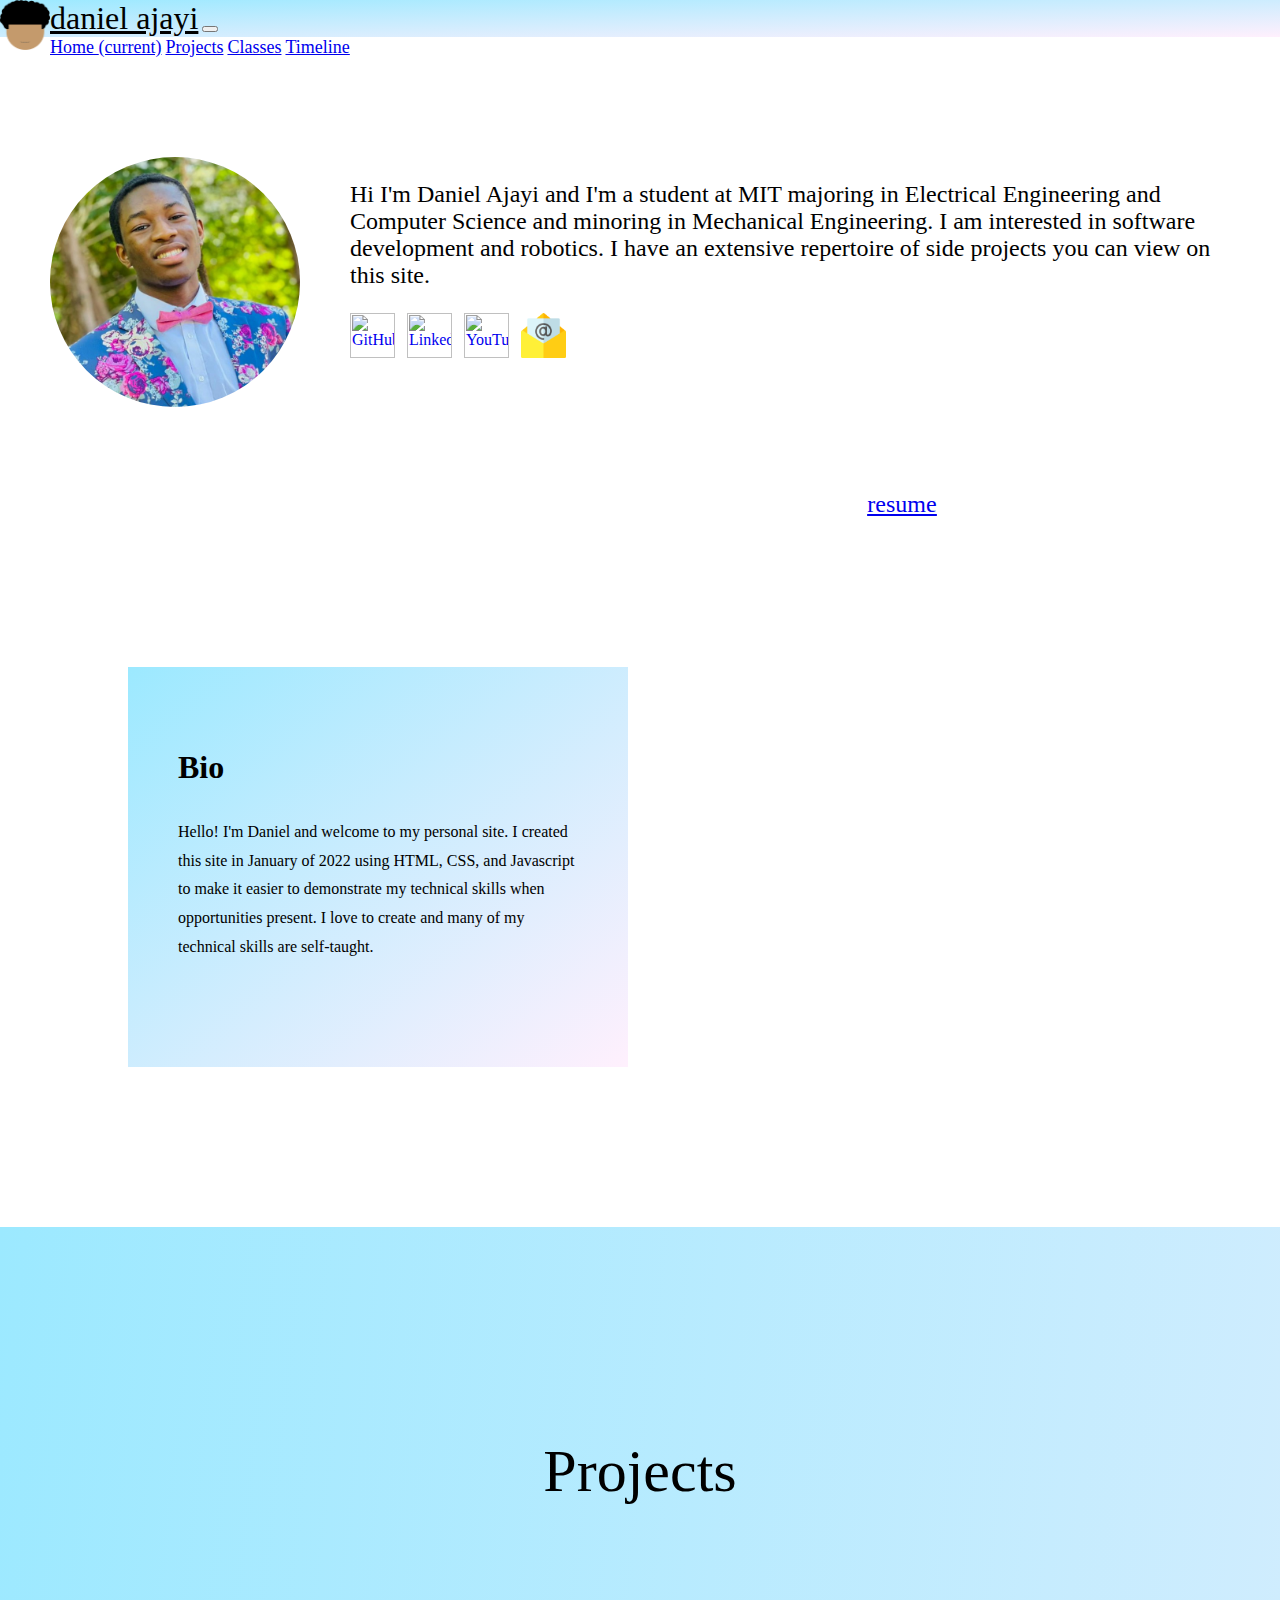
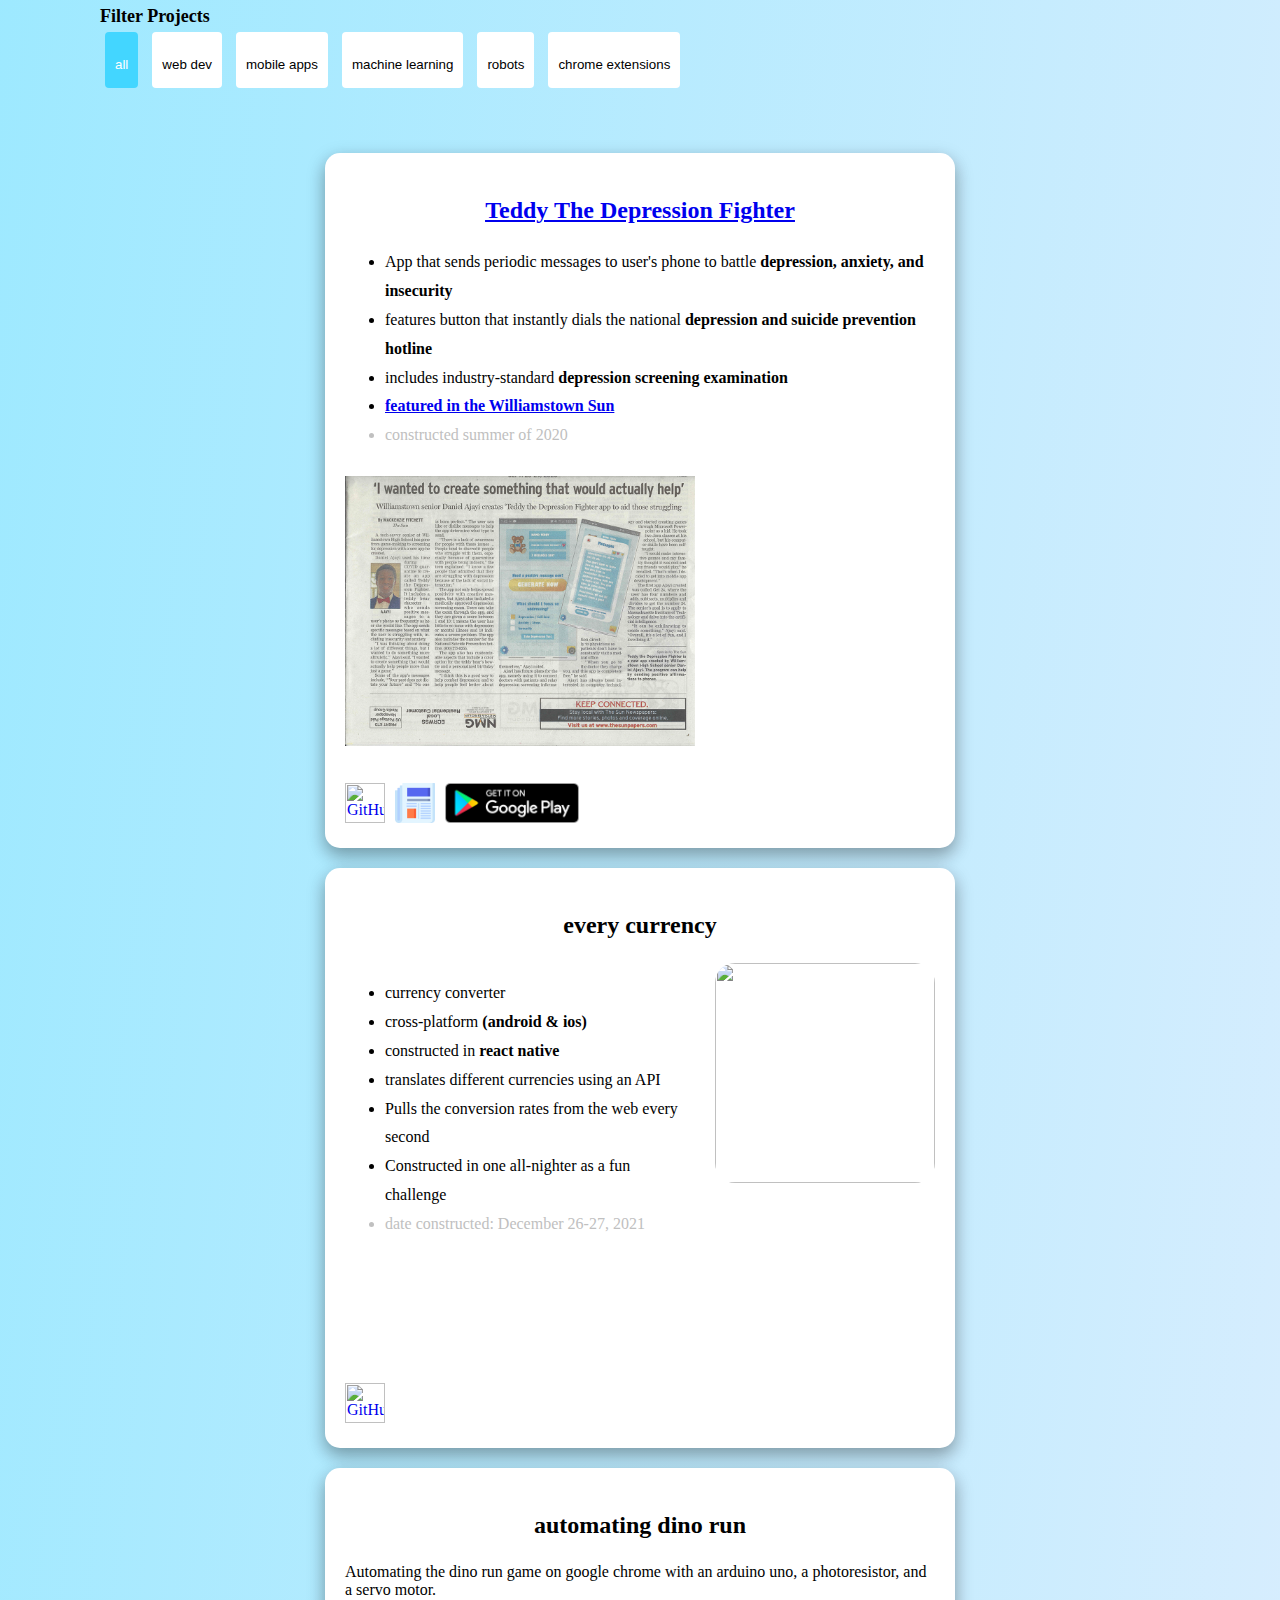
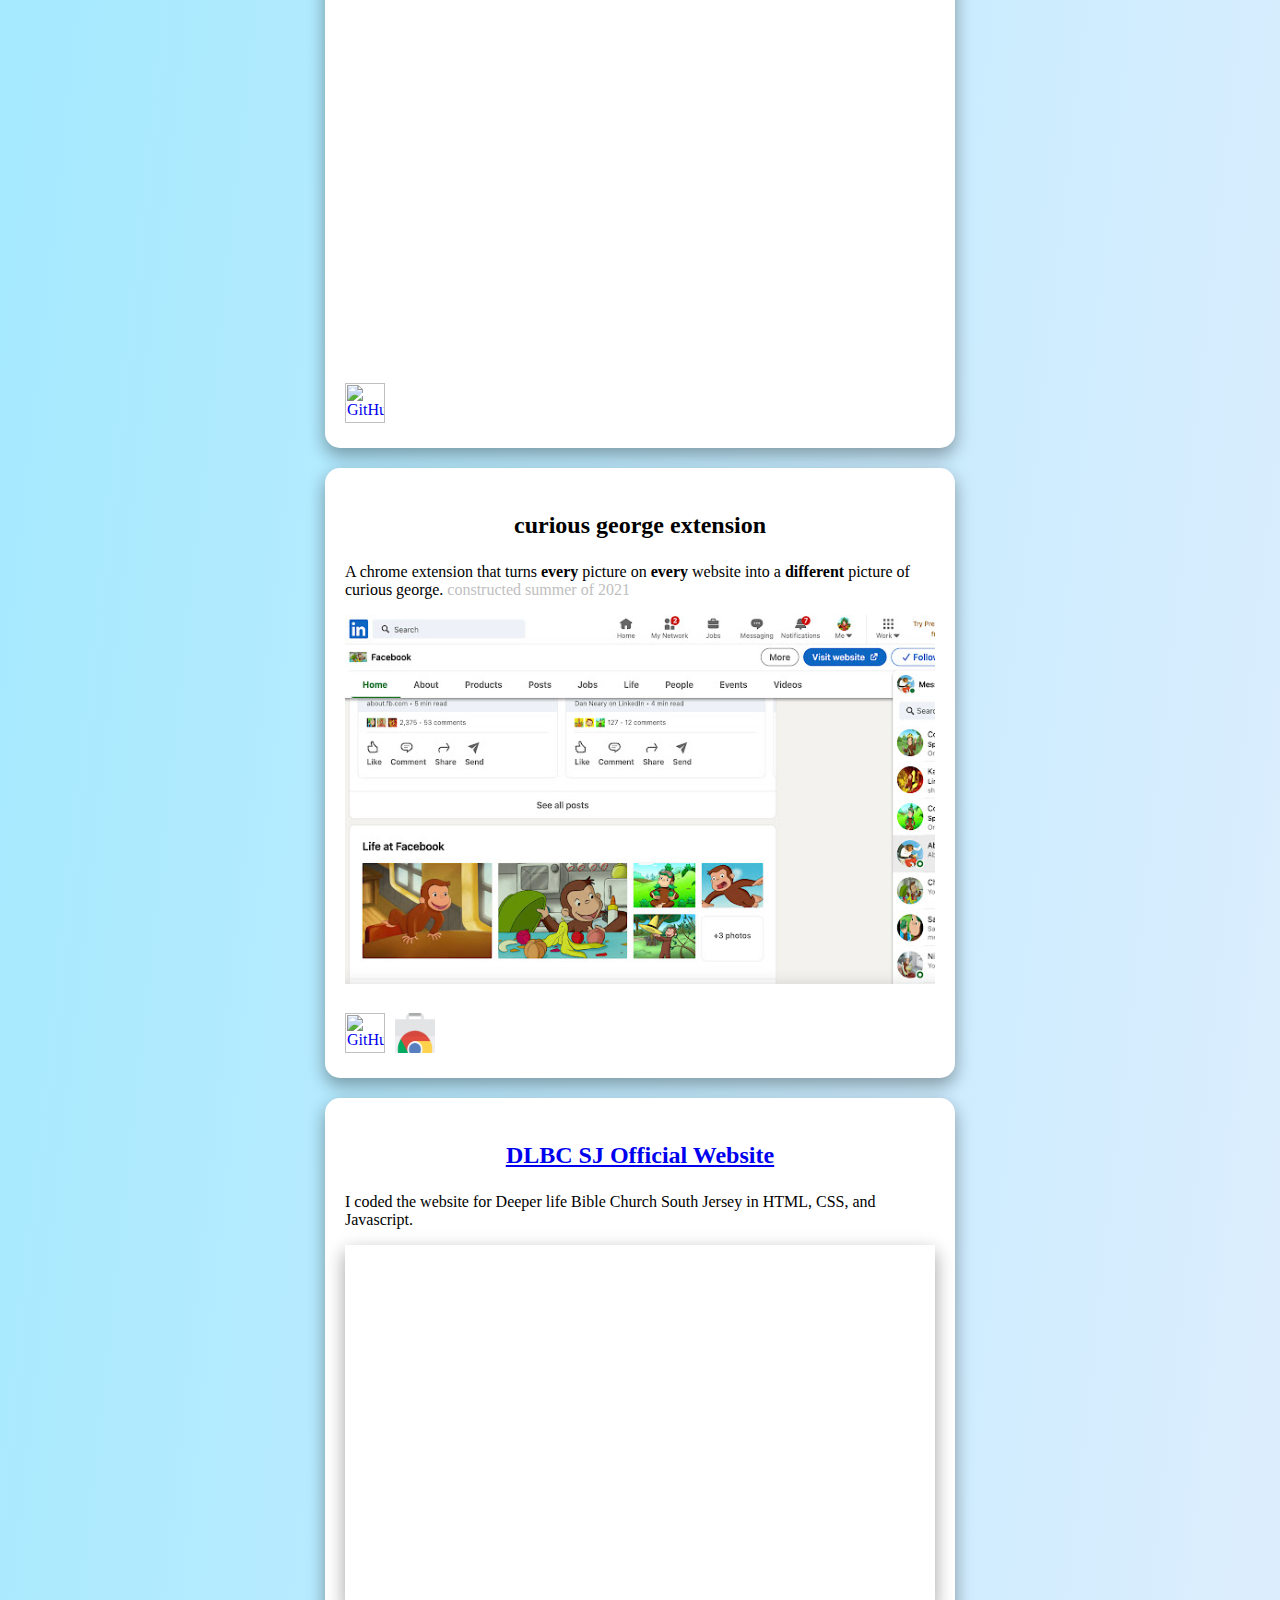
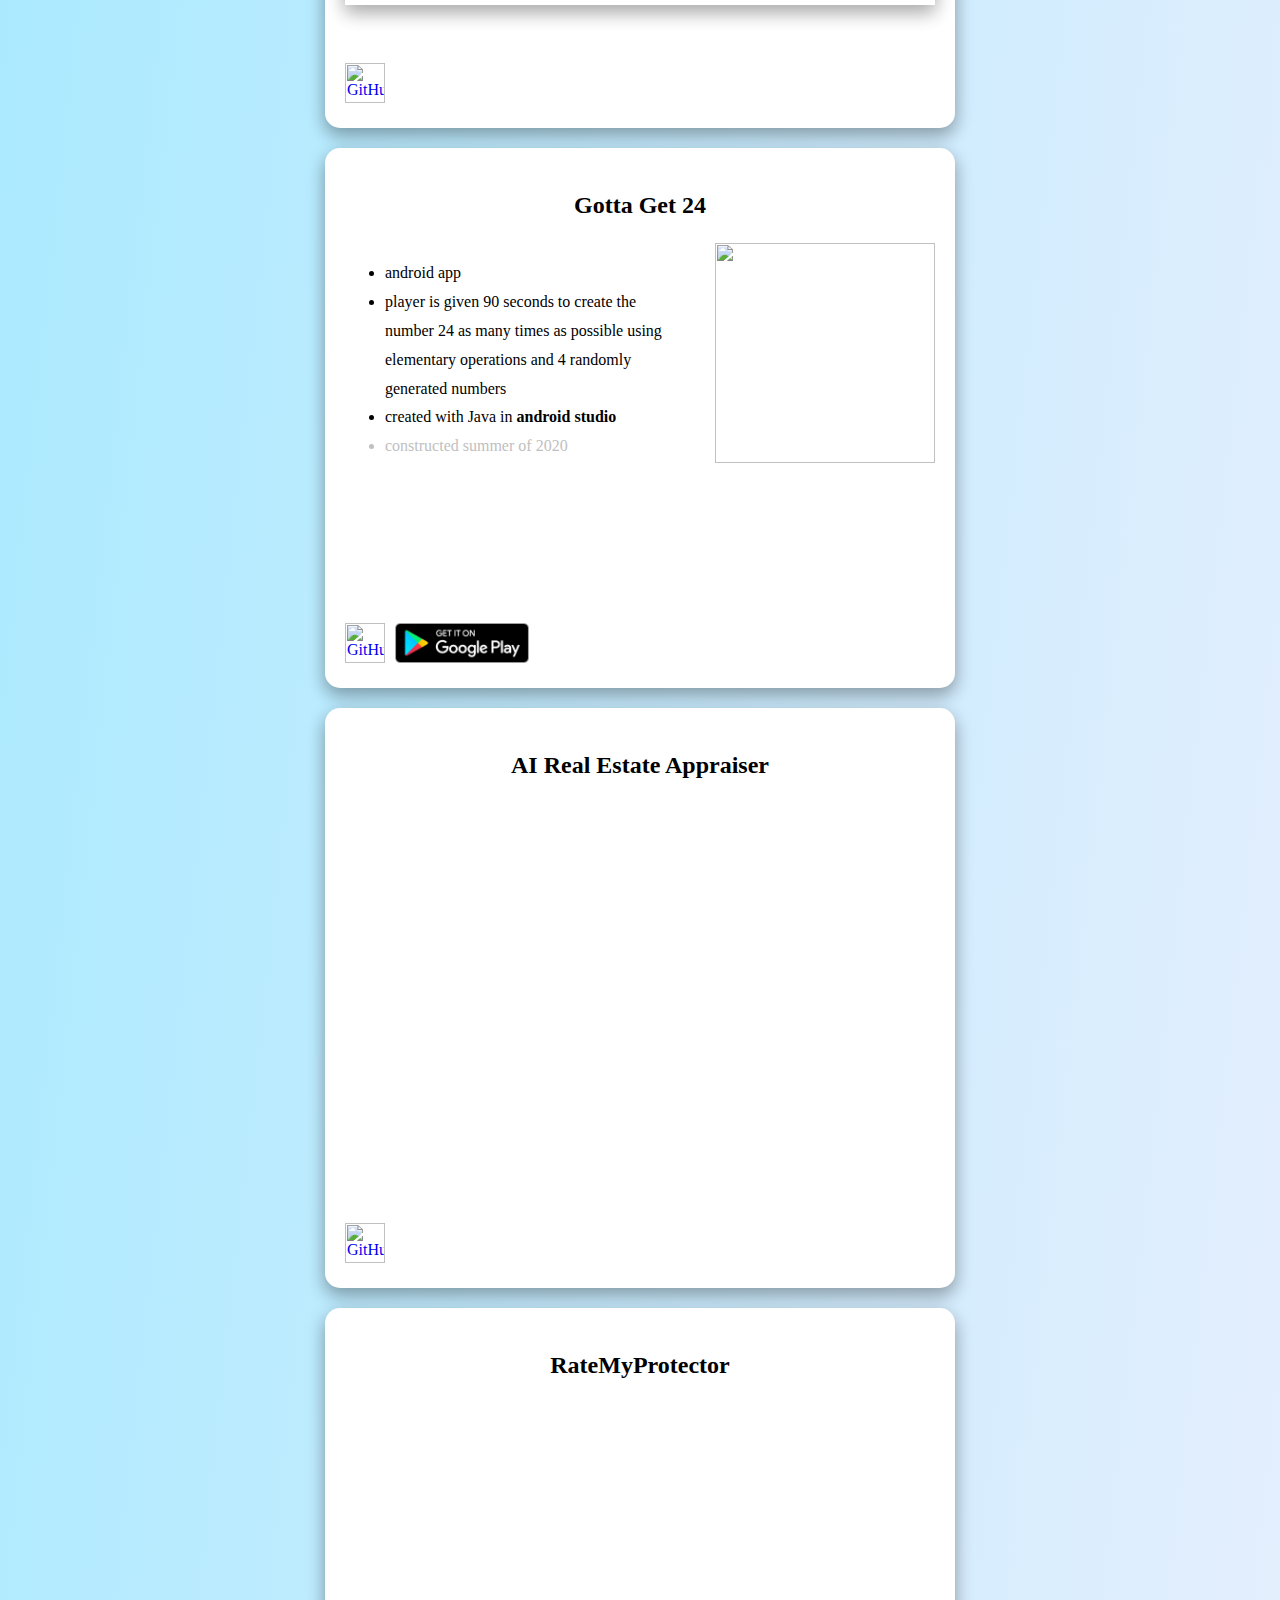
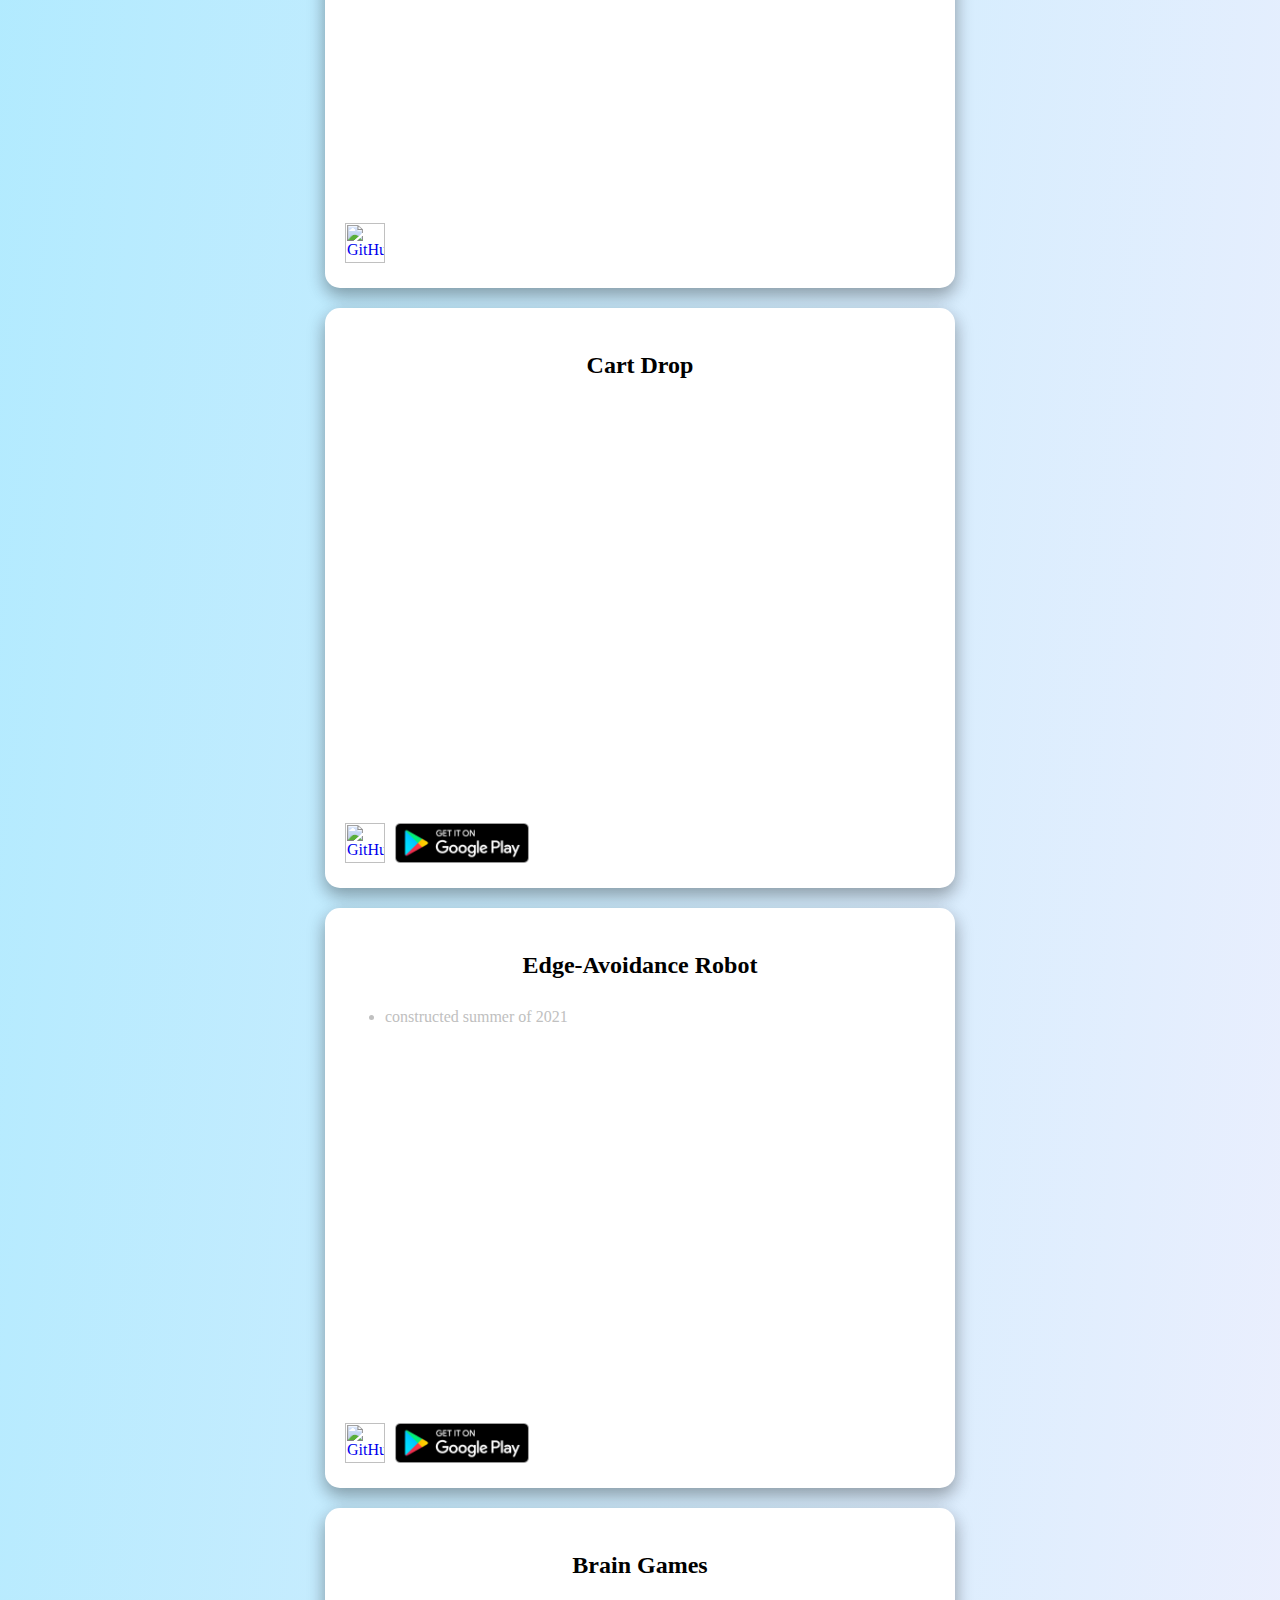
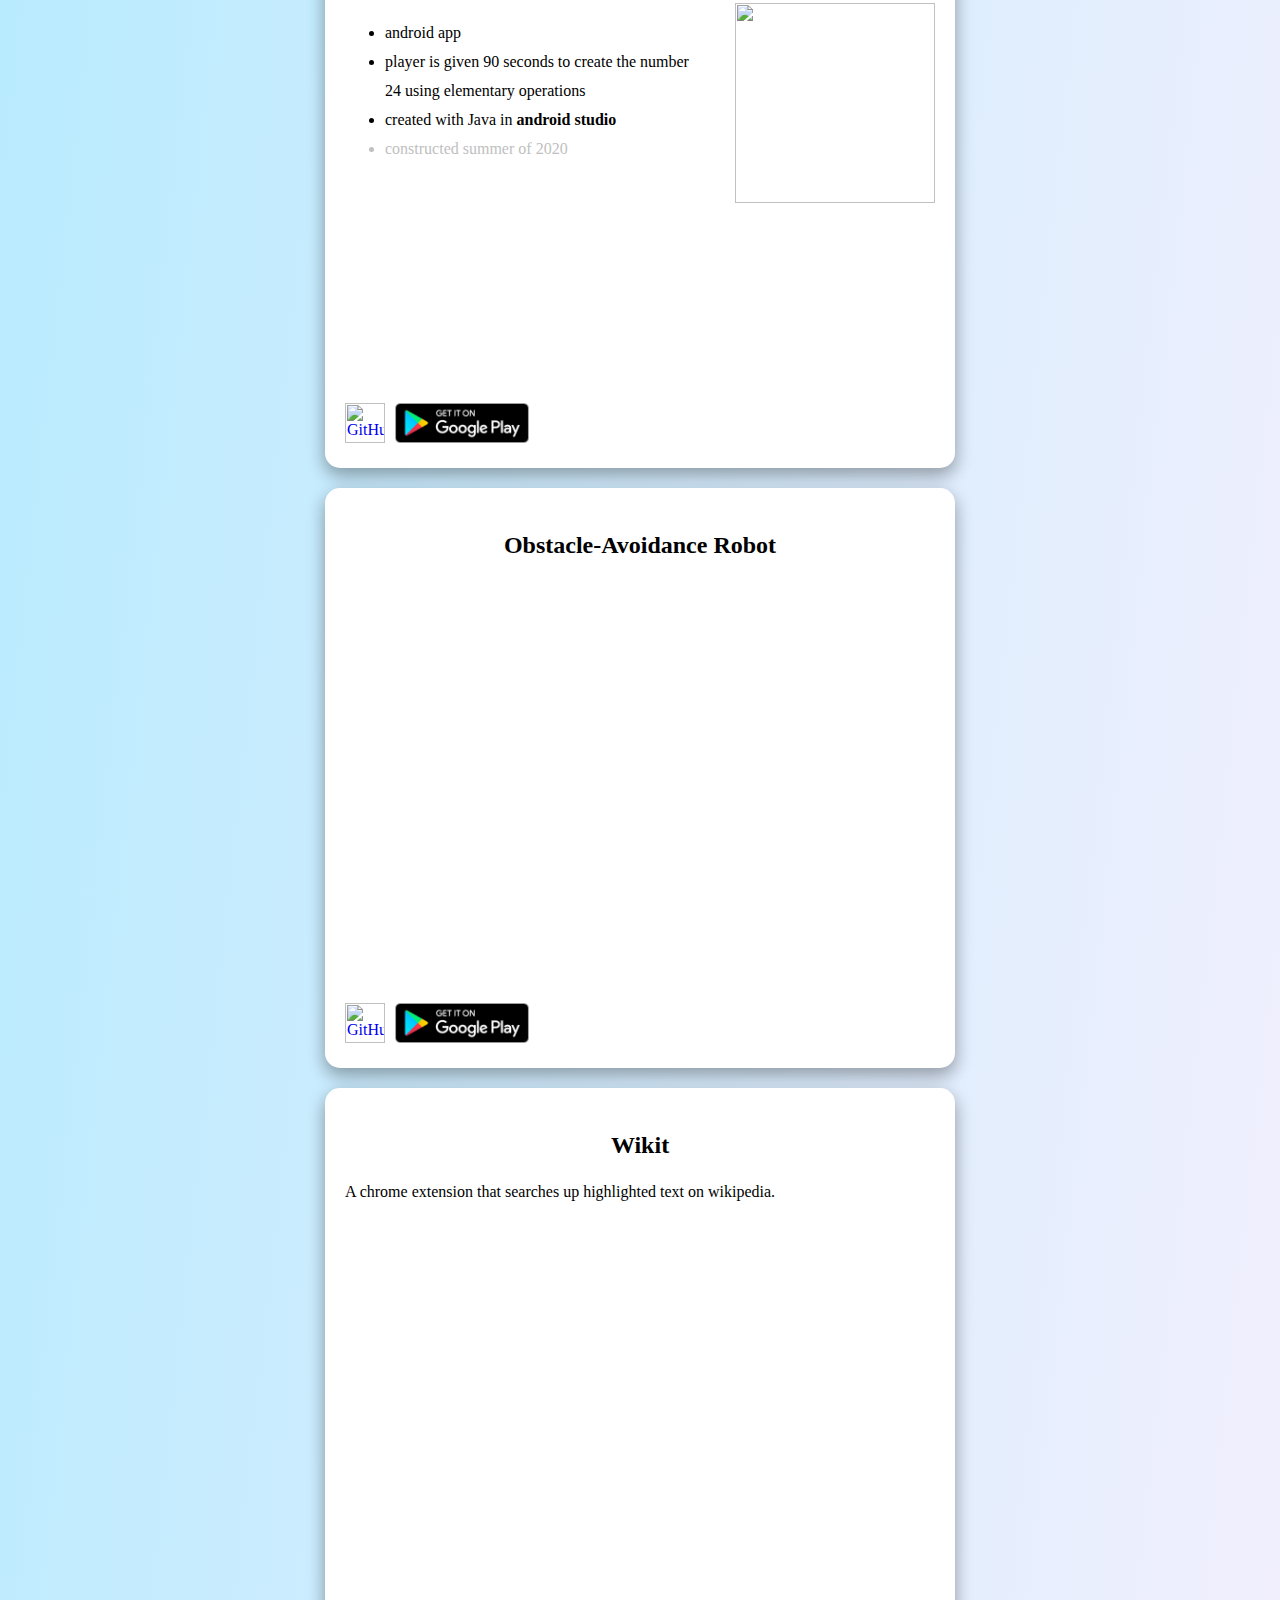
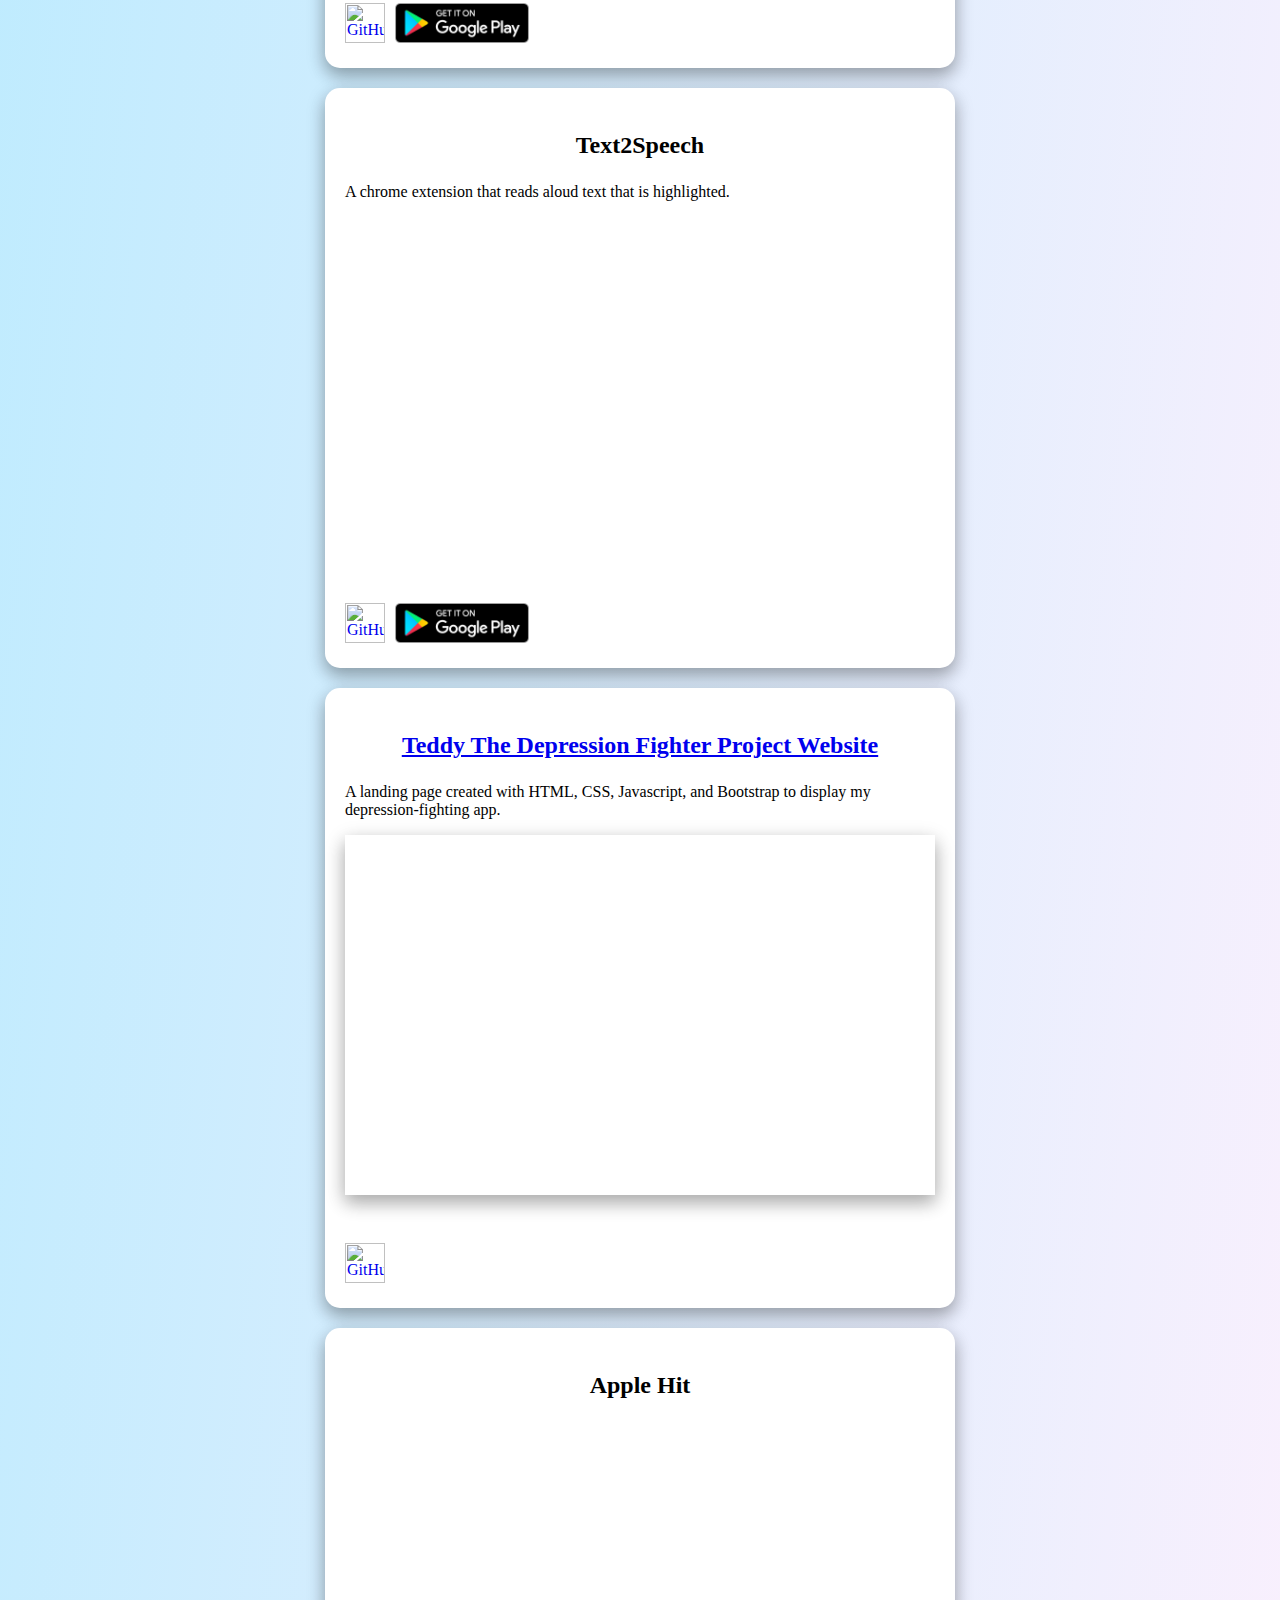
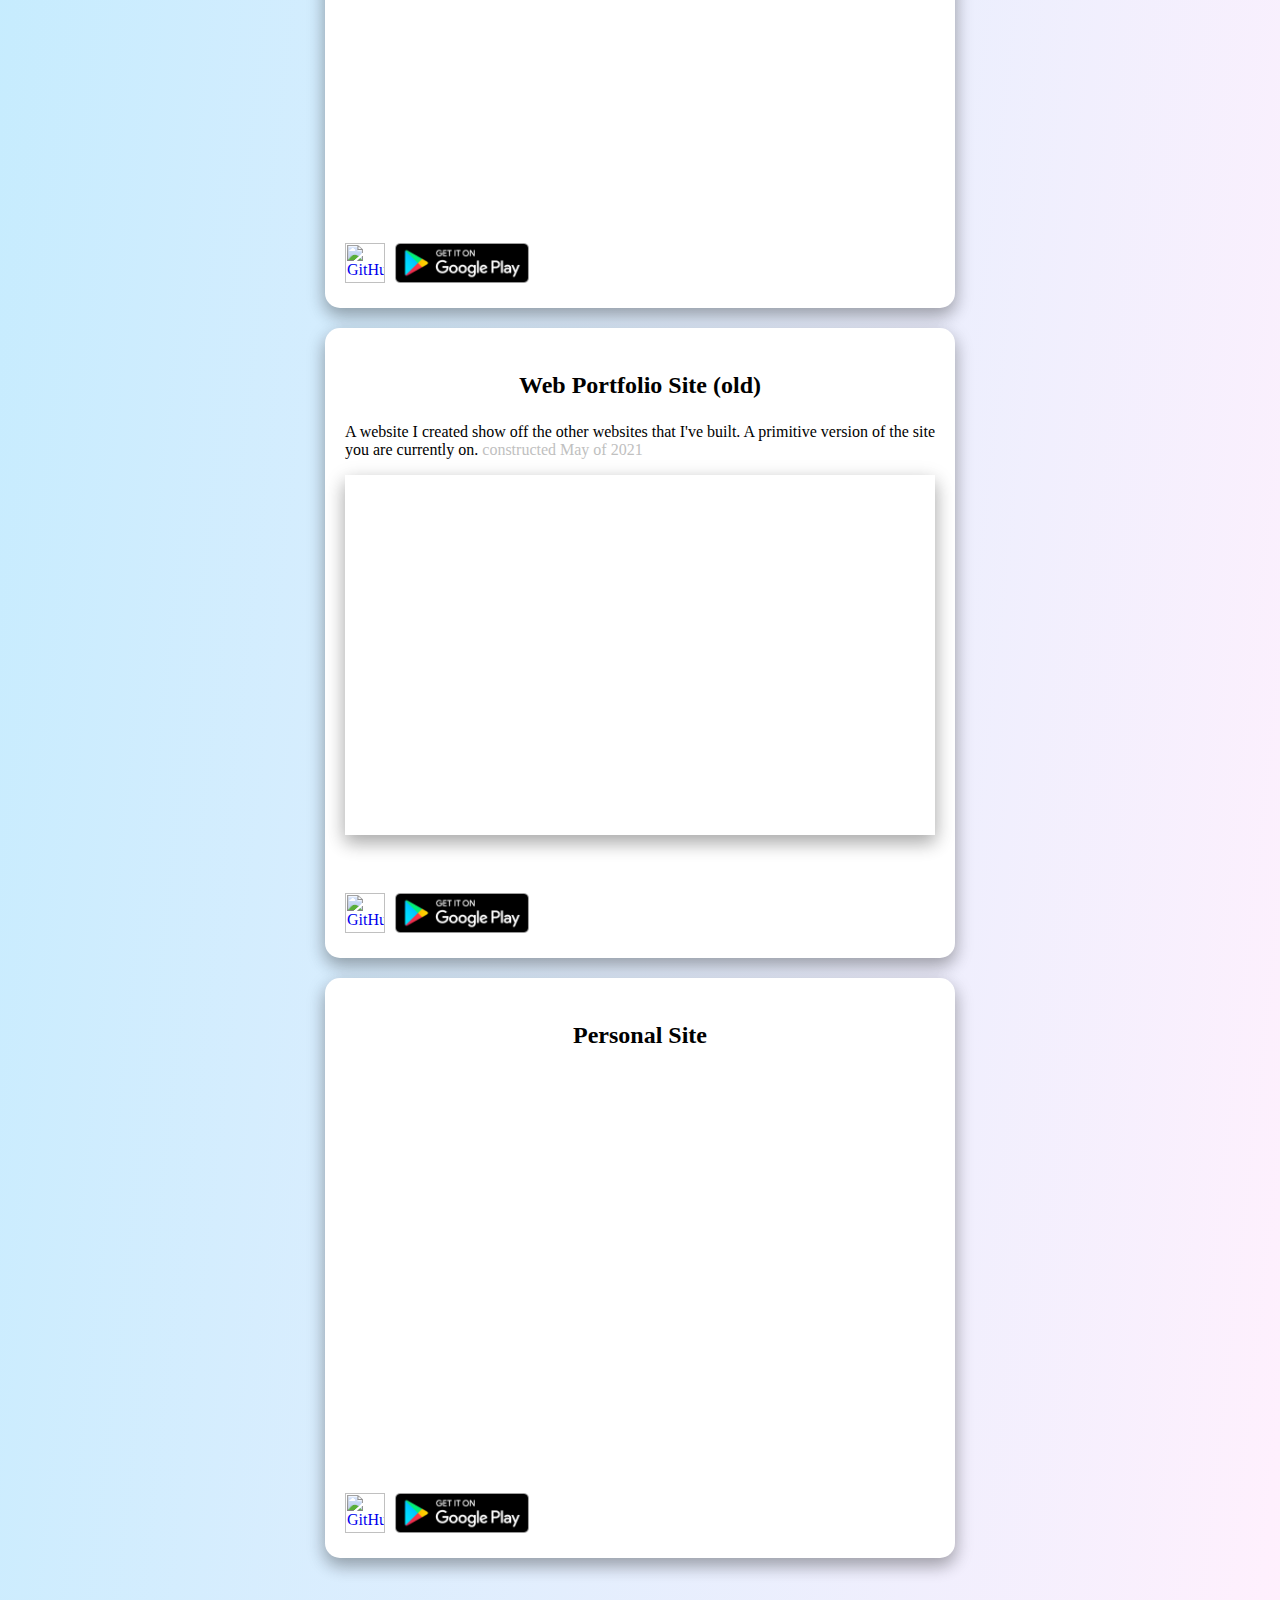
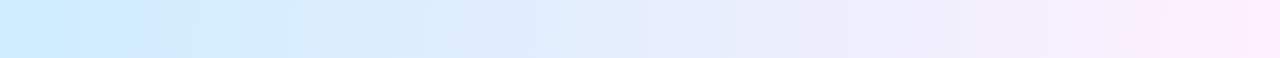
==== commit 5bf0f10a: "Add files via upload" ====
--- a/index.html
+++ b/index.html
@@ -778,6 +778,10 @@
             <div class="project white-bg chrome-extensions" style="height:540">
                 <p class="extra-big"><b>Wikit</b></p>
 
+                <div class='left-text'>
+                    <p>A chrome extension that searches up highlighted text on wikipedia.</p>
+                </div>
+
                 <!-- icons  -->
                 <div class="bottom p-horizontal glow">
                     
@@ -801,7 +805,9 @@
             <!-- real estate appraiser -->
             <div class="project white-bg chrome-extensions" style="height:540">
                 <p class="extra-big"><b>Text2Speech</b></p>
-
+                <div class='left-text'>
+                    <p>A chrome extension that reads aloud text that is highlighted.</p>
+                </div>
                 <!-- icons  -->
                 <div class="bottom p-horizontal glow">
                     
@@ -824,7 +830,7 @@
 
             <!-- ttdf project site -->
             <div class="project white-bg web-dev" style="height:580">
-                <a href="http://www.teddycares.epizy.com" target="_blank">
+                <a href="http://www.teddycares.epizy.com/" target="_blank">
                     <p class="extra-big underline"><b>Teddy The Depression Fighter Project Website</b></p>
                 </a>
                 <p class="left-text">A landing page created with HTML, CSS, Javascript, and Bootstrap to display my depression-fighting app.</p>
